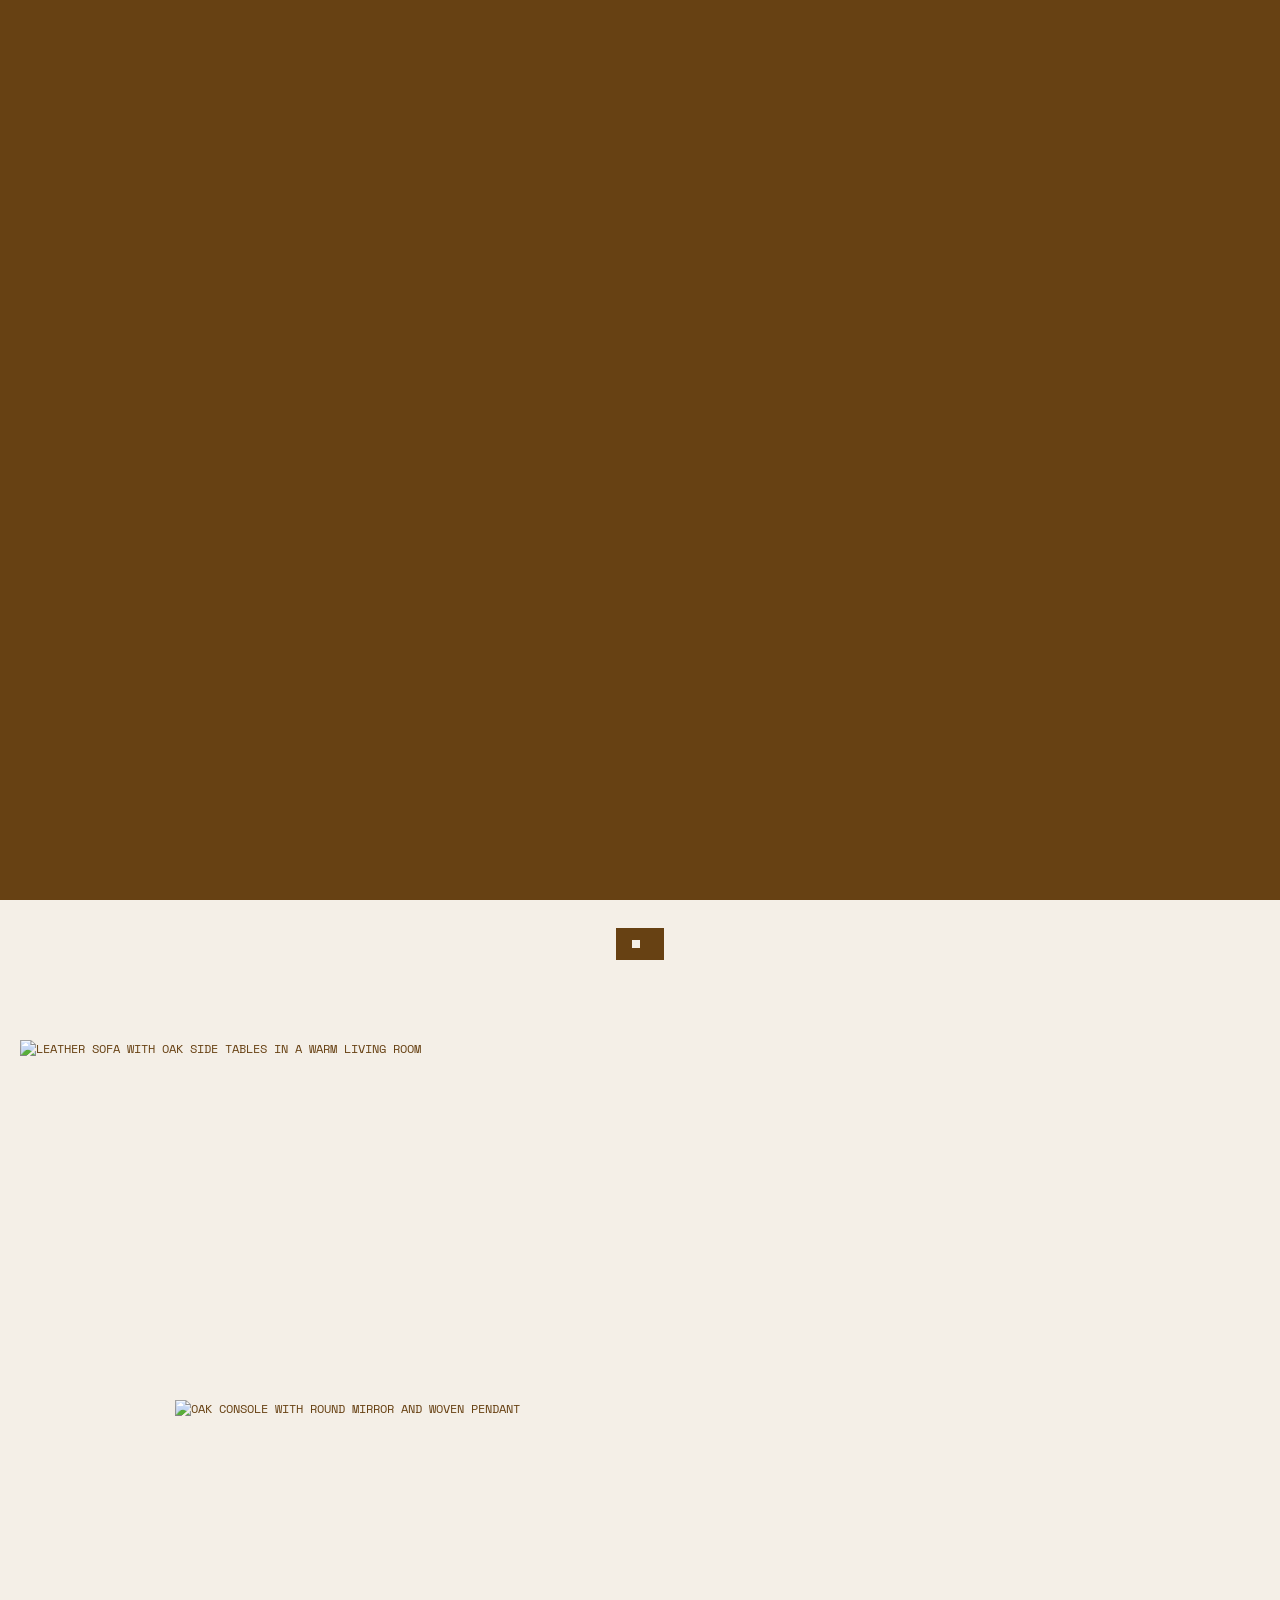
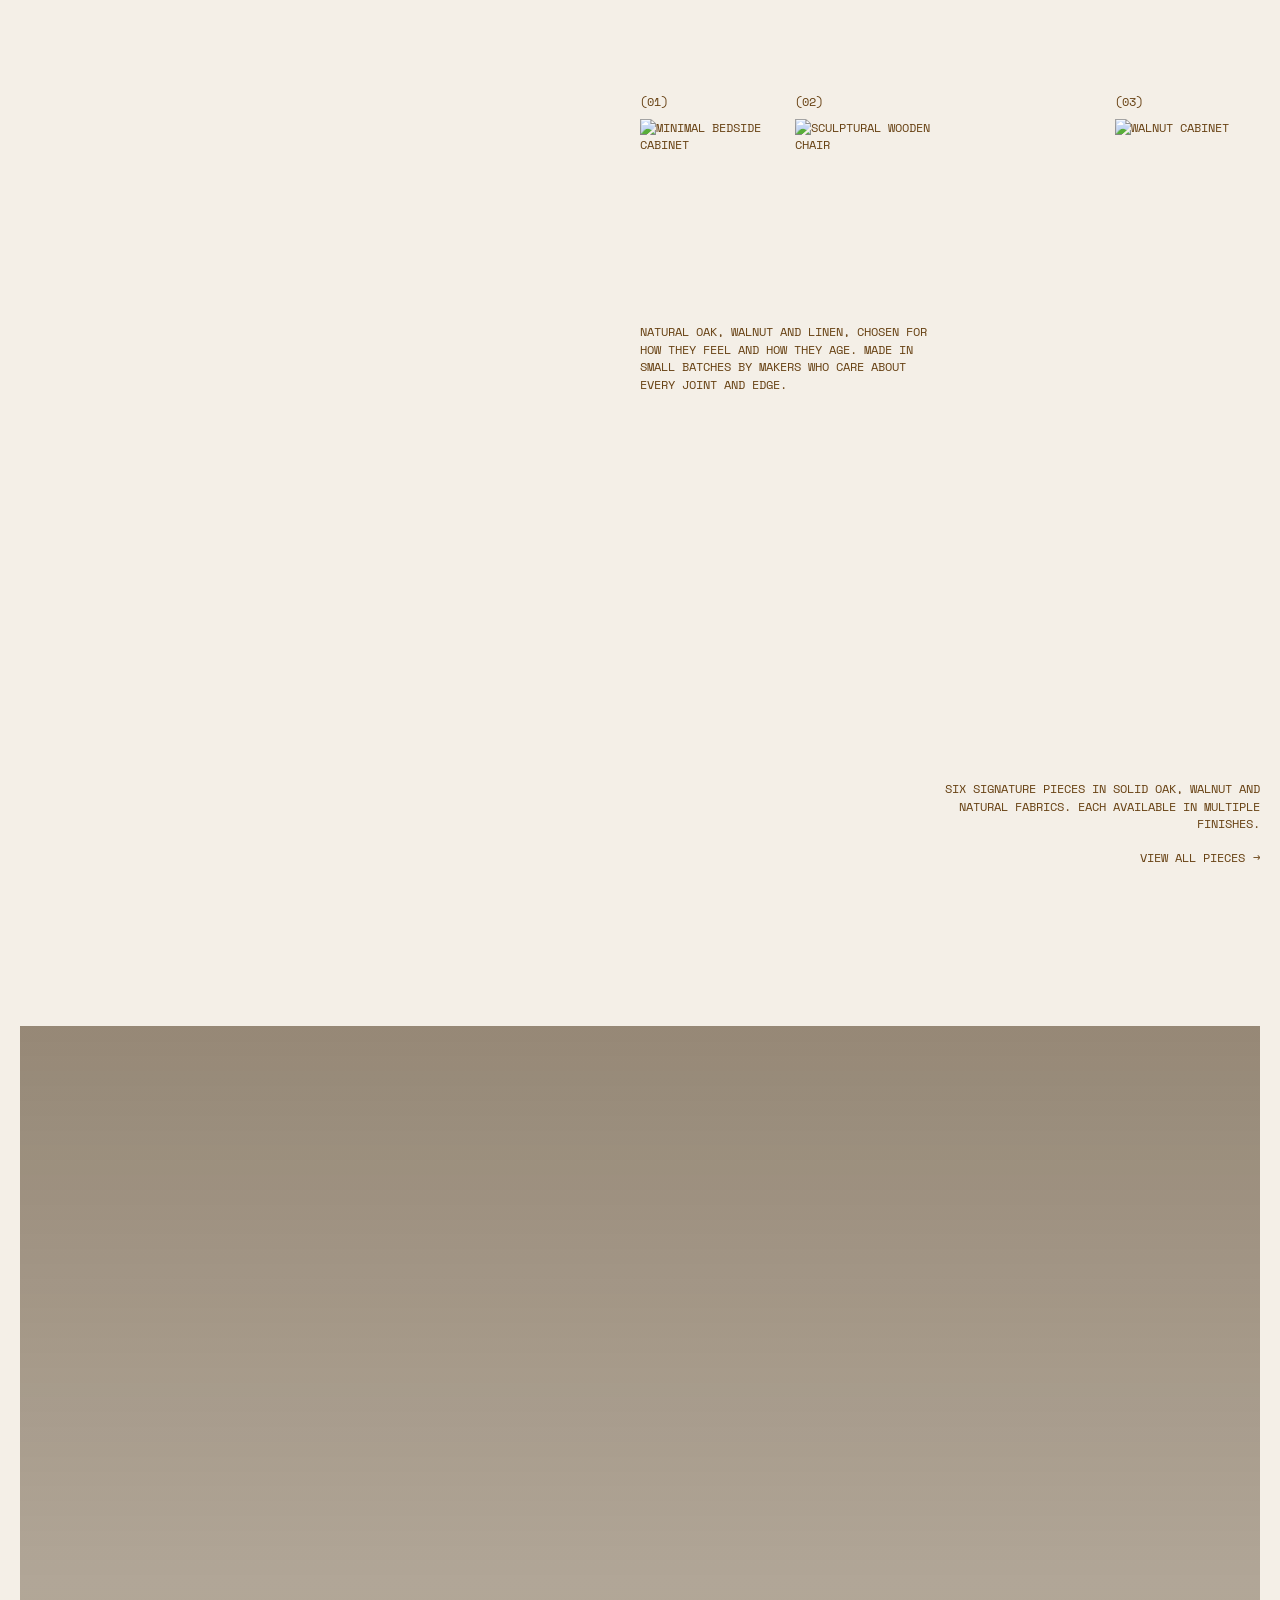
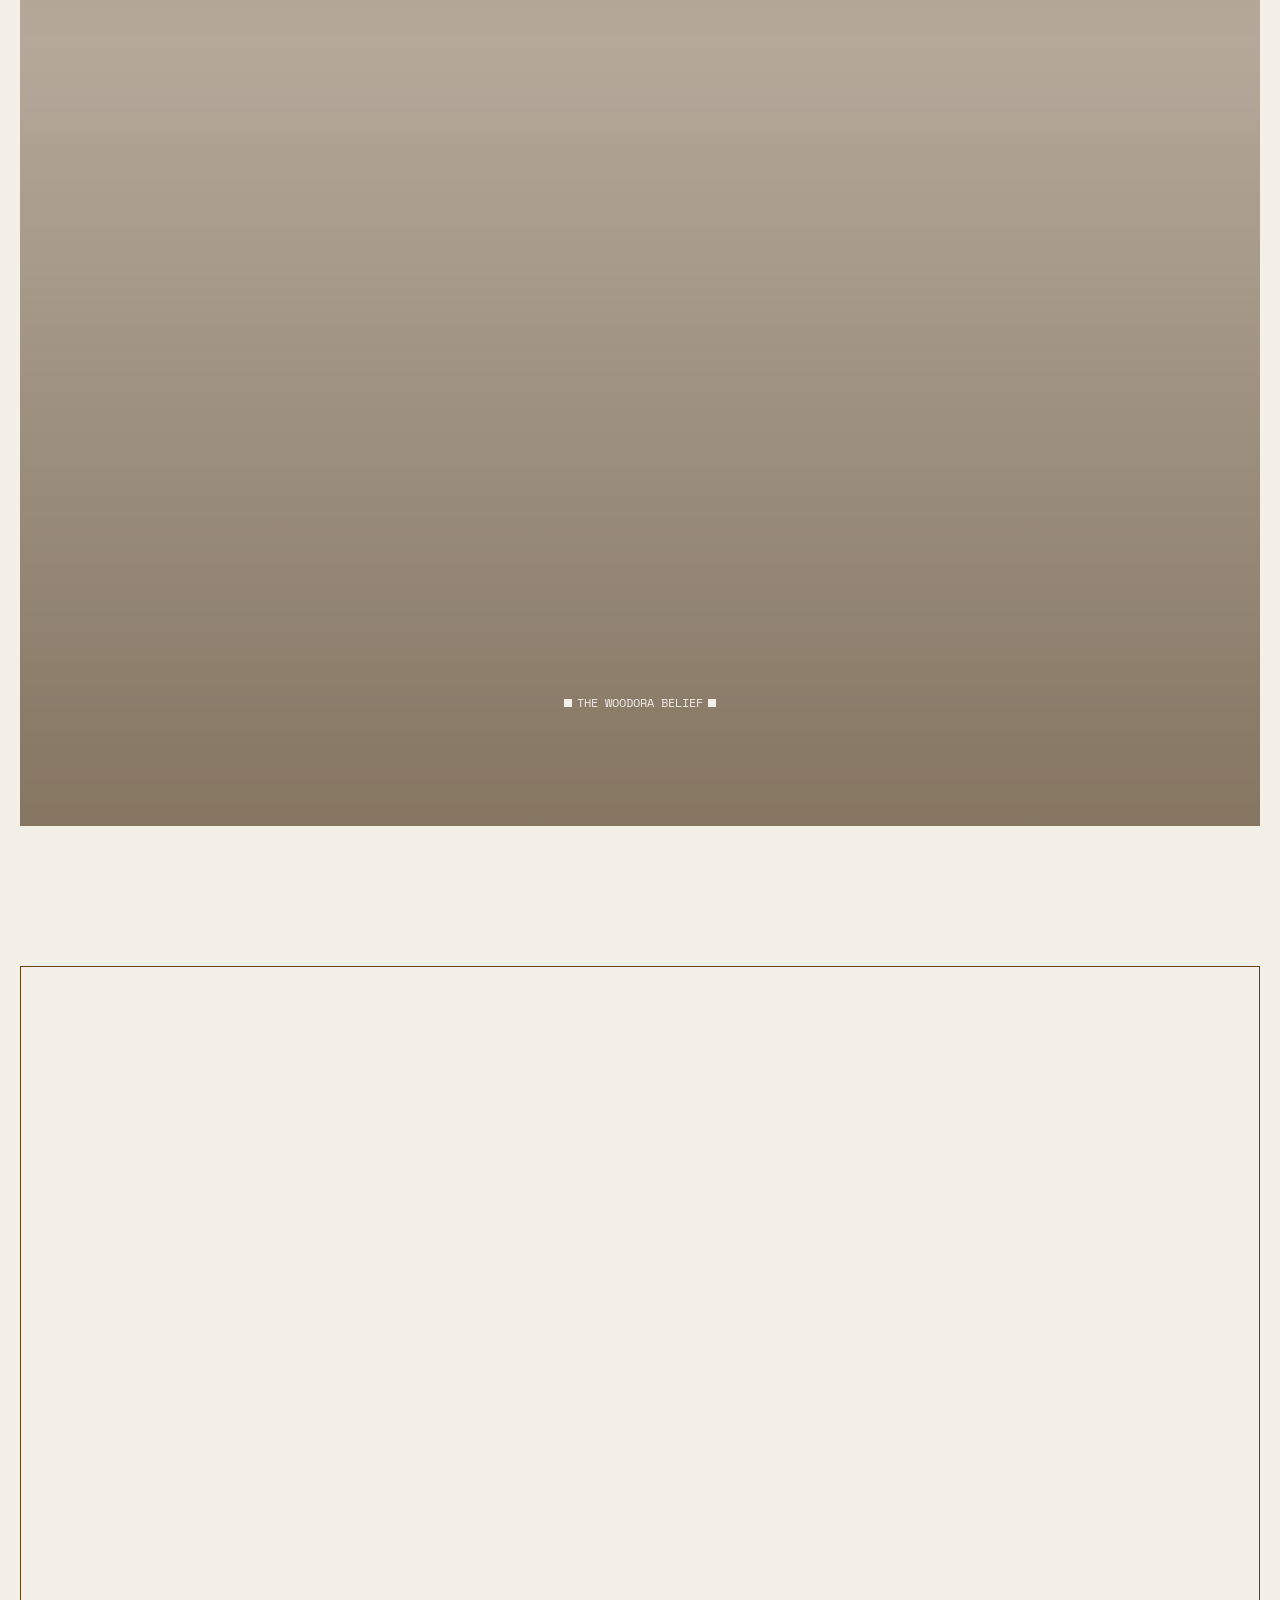
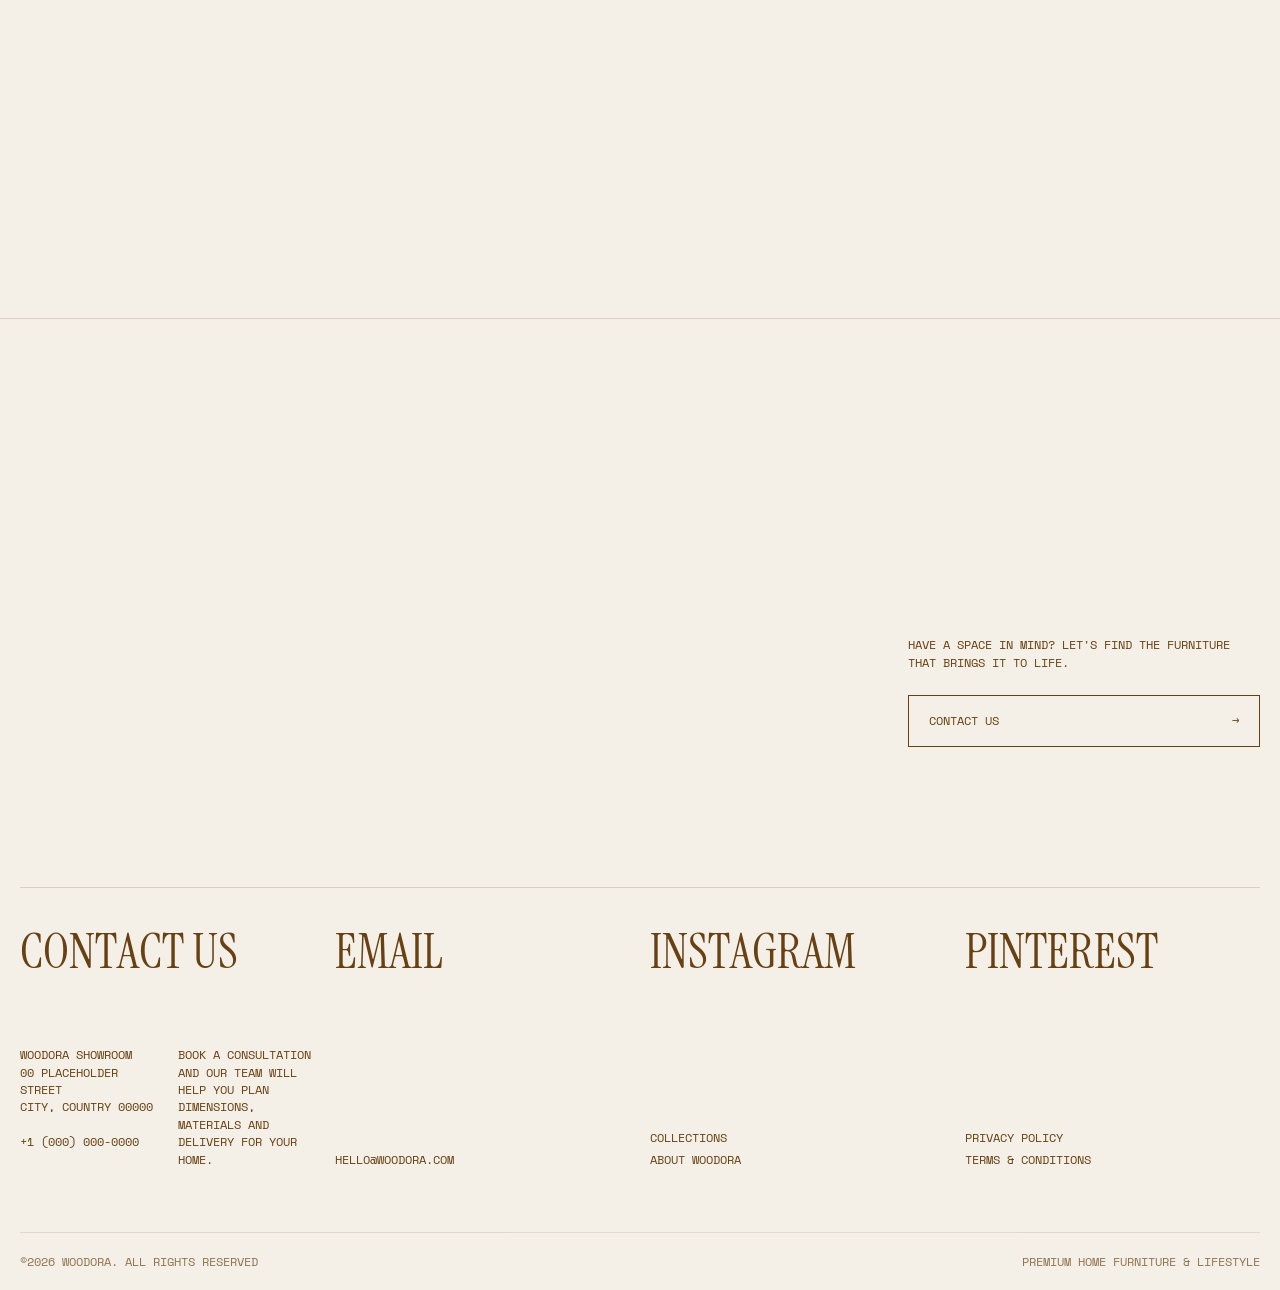
==== index.html @ 9ac74d8b "Add WOODORA website: code-furniture recreation with GSAP, Lenis and Swiper Home, collection and prod" ====
<!DOCTYPE html>
<html lang="en">
<head>
  <meta charset="utf-8">
  <meta name="viewport" content="width=device-width, initial-scale=1">
  <title>WOODORA — Premium Home Furniture</title>
  <meta name="description" content="Thoughtfully designed furniture that brings together natural materials, refined craftsmanship, and everyday comfort.">

  <!-- Open Graph -->
  <meta property="og:type" content="website">
  <meta property="og:title" content="WOODORA — Shape your living space with timeless furniture">
  <meta property="og:description" content="Natural materials, refined craftsmanship and everyday comfort.">
  <meta property="og:image" content="https://images.unsplash.com/photo-1618221195710-dd6b41faaea6?auto=format&fit=crop&q=80&w=1200">
  <meta name="twitter:card" content="summary_large_image">
  <meta name="theme-color" content="#242321">
  <link rel="icon" href="assets/img/favicon.svg" type="image/svg+xml">

  <!-- Fonts -->
  <link rel="preconnect" href="https://fonts.googleapis.com">
  <link rel="preconnect" href="https://fonts.gstatic.com" crossorigin>
  <link href="https://fonts.googleapis.com/css2?family=Instrument+Serif:ital@0;1&family=Space+Mono:wght@400;700&display=swap" rel="stylesheet">
  <link rel="preconnect" href="https://images.unsplash.com">

  <!-- Vendor -->
  <link rel="stylesheet" href="https://cdnjs.cloudflare.com/ajax/libs/Swiper/9.4.1/swiper-bundle.min.css">

  <!-- WOODORA -->
  <link rel="stylesheet" href="assets/css/base.css">
  <link rel="stylesheet" href="assets/css/components.css">
  <link rel="stylesheet" href="assets/css/home.css">
  <link rel="stylesheet" href="assets/css/editorial.css">
</head>

<body data-page="home">
  <div class="page-wrapper">

    <!-- Loader (images injected by home.js) -->
    <div class="loader_root is-home" id="loader" data-loader-type="home-page" aria-hidden="true">
      <div class="loader_progressbar"><div class="loader_line" id="loader-line"></div></div>
    </div>

    <!-- 01 · Header / Navigation -->
    <div data-layout="header"></div>

    <main class="main-wrapper">

      <!-- 02 · Hero -->
      <section class="section_hero" id="hero-section" data-header-theme="dark">
        <div class="hero_background" style="background-image:url('https://images.unsplash.com/photo-1618221195710-dd6b41faaea6?auto=format&fit=crop&q=80&w=2200')"></div>
        <div class="padding-global" style="height:100%">
          <div class="hero_root">
            <div class="hero_content">
              <div class="hero_tags" id="hero-tags">
                <span class="marker"></span><span>Living room</span>
                <span class="marker"></span><span>Bedroom</span>
                <span class="marker"></span><span>Dining</span>
                <span class="marker"></span><span>Storage</span>
                <span class="marker"></span>
              </div>
              <h1 class="hero_title_text" id="hero-title">
                SHAPE Your LIVING SPACE with TIMELESS FURNITURE
              </h1>
              <div class="hero_text" id="hero-text">
                <p>Thoughtfully designed furniture that brings together natural materials, refined craftsmanship, and everyday comfort. Discover pieces that make your home feel truly yours.</p>
              </div>
            </div>

            <div class="hero_button" id="hero-button">
              <a class="hero_more" href="#about">
                <span class="marker"></span>
                <span class="hero_more-text-wrapper">
                  <span class="hero_more-text-line" aria-hidden="true">
                    <span>scroll down</span><span>scroll down</span><span>scroll down</span>
                    <span>scroll down</span><span>scroll down</span><span>scroll down</span>
                  </span>
                  <span class="visually-hidden">Scroll down</span>
                </span>
              </a>
            </div>
          </div>
        </div>
      </section>

      <!-- 03 · Editorial furniture storytelling -->
      <section class="section_introduce" id="about">
        <div class="padding-global">
          <div class="introduce_wrapper">

            <div class="introduce_content is-1">
              <div class="introduce_image-wrapper is-1">
                <div class="introduce_image-inner">
                  <img class="introduce_image is-1" animation="image_slider" src="https://images.unsplash.com/photo-1589834390005-5d4fb9bf3d32?auto=format&fit=crop&q=80&w=1200" alt="Leather sofa with oak side tables in a warm living room">
                  <div class="mosaic_root" animation="mosaic" number_of_columns="12"></div>
                </div>
              </div>
              <h2 class="introduce_title is-1" animation="fade_in_text">
                Designed for the way you live. Every piece begins with a thoughtful balance of form, material, and function. We listen to how you live, gather and rest, and shape each design around those moments. Our approach to
              </h2>
            </div>

            <div class="introduce_content is-2">
              <div class="introduce_image-wrapper is-2">
                <div class="introduce_image-inner">
                  <img class="introduce_image is-2" animation="image_slider" src="https://images.unsplash.com/photo-1618219908412-a29a1bb7b86e?auto=format&fit=crop&q=80&w=1200" alt="Oak console with round mirror and woven pendant">
                  <div class="mosaic_root" animation="mosaic" number_of_columns="12"></div>
                </div>
              </div>

              <div class="introduce_cards-wrapper">
                <h2 class="introduce_title is-2" animation="fade_in_text">
                  furniture is simple: create pieces that feel natural in your space and stay relevant through changing trends
                </h2>

                <div class="introduce_cards">
                  <div class="introduce_cards-group">
                    <div class="introduce_cards-group-wrapper">
                      <a class="introduce_card" href="product.html?id=minimal-bedside-cabinet">
                        <div class="introduce_card-caption">(01)</div>
                        <div class="introduce_card-image">
                          <img src="https://images.unsplash.com/photo-1522771739844-6a9f6d5f14af?auto=format&fit=crop&q=80&w=600" alt="Minimal bedside cabinet" loading="lazy">
                          <div class="mosaic_root" animation="mosaic" number_of_columns="6"></div>
                        </div>
                      </a>
                      <a class="introduce_card" href="product.html?id=sculptural-dining-chair">
                        <div class="introduce_card-caption">(02)</div>
                        <div class="introduce_card-image">
                          <img src="https://images.unsplash.com/photo-1549497538-303791108f95?auto=format&fit=crop&q=80&w=600" alt="Sculptural wooden chair" loading="lazy">
                          <div class="mosaic_root" animation="mosaic" number_of_columns="6"></div>
                        </div>
                      </a>
                    </div>
                    <p class="introduce_text">Natural oak, walnut and linen, chosen for how they feel and how they age. Made in small batches by makers who care about every joint and edge.</p>
                  </div>
                  <div class="introduce_cards-group-right">
                    <div class="introduce_cards-group-right-col">
                      <a class="introduce_card" href="product.html?id=walnut-wardrobe">
                        <div class="introduce_card-caption">(03)</div>
                        <div class="introduce_card-image">
                          <img src="https://images.unsplash.com/photo-1558997519-83ea9252edf8?auto=format&fit=crop&q=80&w=600" alt="Walnut cabinet" loading="lazy">
                          <div class="mosaic_root" animation="mosaic" number_of_columns="6"></div>
                        </div>
                      </a>
                    </div>
                  </div>
                </div>
              </div>
            </div>

          </div>
        </div>

        <!-- 04 · Furniture collections — (W)(O)(O)(D)(O)(R)(A) -->
        <div class="introduce_benefits" id="js-benefits">
          <h2 class="visually-hidden">Collections</h2>
          <div class="benefits_root" id="js-collections"></div>
          <div class="benefits_bg" id="js-benefits-bg" aria-hidden="true">
            <div class="benefits_bg-figure" id="js-benefit-bg-figure-1"></div>
            <div class="benefits_bg-figure" id="js-benefit-bg-figure-2"></div>
          </div>
        </div>
      </section>

      <!-- 05 · Selected products -->
      <section class="section_collection" id="selected">
        <div class="collection_header">
          <h2 class="heading-style-h1" animation="fade_in_text">SELECTED<br>Pieces</h2>
          <div class="collection_header-aside">
            <p>Six signature pieces in solid oak, walnut and natural fabrics. Each available in multiple finishes.</p>
            <a href="collection.html"><span>View all pieces</span><span>→</span></a>
          </div>
        </div>
        <div class="cards_group" id="js-selected"></div>
      </section>

      <!-- 06 · Editorial brand statement -->
      <section class="section_sample" data-header-theme="dark">
        <div class="sample_root">
          <div class="sample_background" style="background-image:url('https://images.unsplash.com/photo-1599696848652-f0ff23bc911f?auto=format&fit=crop&q=80&w=2200')"></div>
          <div class="sample_header">
            <h2 class="heading-style-h1" animation="fade_in_text">
              DISCOVER the BEAUTY of NATURAL MATERIALS and TIMELESS FURNITURE
            </h2>
          </div>
          <div class="sample_content">
            <div class="sample_meta"><span class="marker"></span><span>The WOODORA belief</span><span class="marker"></span></div>
            <p animation="fade_in_text" animation_offset="90">Good furniture is more than an object. It defines how a space feels, how people connect, and how everyday moments become meaningful.</p>
          </div>
          <div class="mosaic_root" animation="mosaic" number_of_columns="16"></div>
        </div>
      </section>

      <!-- 07 · Furniture gallery (Lookbook) -->
      <section class="section_gallery" id="gallery">
        <div class="gallery_root">
          <div class="gallery_content">
            <div class="gallery_grid" id="js-gallery-grid"></div>
            <div class="gallery_title">
              <h2 class="heading-style-h1" animation="fade_in_text" animation_offset="60">Our<br>LOOKBOOK</h2>
            </div>
          </div>
        </div>
      </section>
    </main>

    <div class="overflow-hidden">
      <!-- 08 · Additional services -->
      <section class="section_services" id="services">
        <div class="services_root">
          <div class="services_header">
            <h2 class="heading-style-h1" animation="fade_in_text">ADDITIONAL<br>Services</h2>
          </div>
          <div class="services_content">
            <div class="fancy-list_root" id="js-services-list"></div>
            <div class="services_slider" id="js-services-slider" aria-hidden="true">
              <div class="services_mosaic" id="js-services-mosaic"></div>
              <div class="swiper" id="js-services-swiper"><div class="swiper-wrapper"></div></div>
            </div>
          </div>
        </div>
      </section>

      <!-- 09 · Contact / Footer -->
      <div data-layout="footer"></div>
    </div>
  </div>

  <!-- Vendor: GSAP 3.12.2 · Lenis 1.0.25 · Swiper -->
  <script src="https://cdnjs.cloudflare.com/ajax/libs/gsap/3.12.2/gsap.min.js"></script>
  <script src="https://cdnjs.cloudflare.com/ajax/libs/gsap/3.12.2/ScrollTrigger.min.js"></script>
  <script src="https://cdnjs.cloudflare.com/ajax/libs/gsap/3.12.2/CustomEase.min.js"></script>
  <script src="https://cdn.jsdelivr.net/gh/studio-freight/lenis@1.0.25/bundled/lenis.min.js"></script>
  <script src="https://cdnjs.cloudflare.com/ajax/libs/Swiper/9.4.1/swiper-bundle.min.js"></script>

  <!-- WOODORA -->
  <script src="assets/js/data/catalog.js"></script>
  <script src="assets/js/core/utils.js"></script>
  <script src="assets/js/core/smooth-scroll.js"></script>
  <script src="assets/js/components/layout.js"></script>
  <script src="assets/js/components/loader.js"></script>
  <script src="assets/js/components/menu.js"></script>
  <script src="assets/js/components/cart.js"></script>
  <script src="assets/js/components/contact.js"></script>
  <script src="assets/js/components/card.js"></script>
  <script src="assets/js/animations/reveal.js"></script>
  <script src="assets/js/pages/home.js"></script>
  <script src="assets/js/main.js"></script>
</body>
</html>
---- assets/css/base.css ----
/* ==========================================================================
   WOODORA — Base: design tokens, reset, typography, layout primitives
   ========================================================================== */

:root {
  /* Brand palette */
  --ivory: #F5F2EB;
  --beige: #DED5C8;
  --oak: #A47C55;
  --charcoal: #242321;
  --white: #FCFBF8;
  --taupe: #B9AA98;

  /* Semantic roles (mirror the reference's main / background relationship) */
  --main: var(--charcoal);
  --bg: var(--ivory);
  --accent: var(--oak);
  --line: rgba(36, 35, 33, 0.16);
  --line-light: rgba(245, 242, 235, 0.22);

  /* Layout */
  --gutter: 1.25rem;
  --header-h: 4.375rem;
  --container: 100%;
  --section-gap: 8.75rem;     /* vertical rhythm between sections */

  /* Type scale (1440 reference) */
  --fs-caption: 0.8125rem;   /* 13px body / caption size */
  --fs-h1: 6rem;             /* 96px */
  --fs-h2: 3rem;             /* 48px */
  --lh-caption: 1.45;

  /* Motion */
  --ease-custom: cubic-bezier(0.32, 0.73, 0.2, 1);
  --ease-out: cubic-bezier(0.39, 0.575, 0.565, 1);
}

*,
*::before,
*::after { box-sizing: border-box; }

html { -webkit-text-size-adjust: 100%; }
html.lenis { height: auto; }
.lenis.lenis-smooth { scroll-behavior: auto; }
.lenis.lenis-smooth [data-lenis-prevent] { overscroll-behavior: contain; }
.lenis.lenis-stopped { overflow: hidden; }

body {
  margin: 0;
  background: var(--bg);
  color: var(--main);
  font-family: "Manrope", Arial, sans-serif;
  font-size: var(--fs-caption);
  font-weight: 500;
  line-height: var(--lh-caption);
  letter-spacing: 0.04em;
  text-transform: uppercase;
  -webkit-font-smoothing: antialiased;
  -moz-osx-font-smoothing: grayscale;
  overflow-x: hidden;
}

body.overflow-hidden { overflow: hidden; }

img { display: block; max-width: 100%; }
a { color: inherit; text-decoration: none; }
button {
  font: inherit;
  color: inherit;
  letter-spacing: inherit;
  text-transform: inherit;
  background: none;
  border: 0;
  padding: 0;
  cursor: pointer;
}
h1, h2, h3, h4, p { margin: 0; font-weight: inherit; }
ul { margin: 0; padding: 0; list-style: none; }
::selection { background: var(--oak); color: var(--white); }

/* --------------------------------------------------------------------------
   Layout primitives
   -------------------------------------------------------------------------- */
.page-wrapper { position: relative; }
.padding-global { padding-left: var(--gutter); padding-right: var(--gutter); }
.container-global { width: 100%; max-width: var(--container); margin: 0 auto; }
.overflow-hidden { overflow: hidden; }

/* --------------------------------------------------------------------------
   Typography
   Headlines pair a light weight with a medium weight to echo the reference's
   mixed-case editorial rhythm, while staying 100% Manrope.
   -------------------------------------------------------------------------- */
.heading-style-h1 {
  font-size: var(--fs-h1);
  line-height: 1;
  font-weight: 300;
  letter-spacing: -0.045em;
  text-transform: uppercase;
}
.heading-style-h2 {
  font-size: var(--fs-h2);
  line-height: 1;
  font-weight: 300;
  letter-spacing: -0.035em;
  text-transform: uppercase;
}
.is-em { font-weight: 600; }
.is-thin { font-weight: 200; }

.caption { font-size: var(--fs-caption); line-height: var(--lh-caption); }
.text-taupe { color: var(--taupe); }
.text-oak { color: var(--oak); }

/* Small square marker used across tags, buttons and lists */
.marker {
  flex: none;
  width: 0.5rem;
  height: 0.5rem;
  background: currentColor;
}

/* Split text helpers */
.word, .char { display: inline-block; }
.line-mask { overflow: hidden; display: block; }
[animation*="fade_in_text"] { opacity: 0; font-kerning: none; }
[animation*="staggered_link"] { font-kerning: none; }
@media (hover: hover) and (min-width: 1025px) {
  [animation*="staggered_link"] { overflow: hidden; display: inline-block; vertical-align: top; }
  [animation*="staggered_link"] .char { text-shadow: 0 1em 0 currentColor; }
}

/* Mosaic squares (scroll reveal) */
.mosaic_root {
  position: absolute;
  inset: 0;
  z-index: 3;
  display: grid;
  align-content: start;
  overflow: hidden;
  pointer-events: none;
}
.mosaic_square {
  position: relative;
  width: 100%;
  padding-top: 100%;
  background-color: var(--main);
}
.mosaic_root.is-light .mosaic_square { background-color: var(--bg); }

/* Accessibility */
.visually-hidden {
  position: absolute !important;
  width: 1px; height: 1px;
  overflow: hidden; clip: rect(0 0 0 0);
  white-space: nowrap;
}
:focus-visible { outline: 1px solid var(--oak); outline-offset: 3px; }

@media (prefers-reduced-motion: reduce) {
  *, *::before, *::after { transition-duration: 0.01ms !important; animation-duration: 0.01ms !important; }
}

/* --------------------------------------------------------------------------
   Responsive type scale
   -------------------------------------------------------------------------- */
@media (max-width: 1279px) {
  :root { --fs-h1: 5rem; --fs-h2: 2.5rem; }
}
@media (max-width: 991px) {
  :root { --fs-h1: 4rem; --fs-h2: 2.25rem; --section-gap: 6.25rem; }
}
@media (max-width: 767px) {
  :root { --fs-h1: 3rem; --fs-h2: 2rem; }
}
@media (max-width: 479px) {
  :root { --fs-h1: 2.5rem; --fs-h2: 1.75rem; --gutter: 1rem; --section-gap: 4.5rem; --fs-caption: 0.75rem; }
}
---- assets/css/components.css ----
/* ==========================================================================
   WOODORA — Shared components
   Header · Menu · Loader · Cards · Cart drawer · Contact modal · Footer
   ========================================================================== */

/* --------------------------------------------------------------------------
   Loader
   -------------------------------------------------------------------------- */
.loader_root {
  position: fixed;
  inset: 0 0 auto 0;
  height: 100vh;
  z-index: 1000;
  color: var(--bg);
  pointer-events: none;
}
.loader_root.is-home { background: var(--main); }
.loader_progressbar {
  position: absolute;
  top: var(--gutter);
  left: var(--gutter);
  right: var(--gutter);
  height: 1.875rem;
  border: 1px solid var(--line-light);
  overflow: hidden;
  opacity: 0;
}
.loader_line {
  position: absolute;
  inset: 3px;
  background: var(--bg);
  transform: translateX(-100%);
}
.loader_image {
  position: absolute;
  left: 50%;
  top: 50%;
  width: 34vw;
  height: 0;
  background-size: cover;
  background-position: center;
}
.loader_image.is-last { z-index: 2; }
.loader_background {
  position: absolute;
  inset: 0;
  display: grid;
  grid-template-columns: repeat(24, 1fr);
  align-content: start;
  overflow: hidden;
}
.loader_background-item {
  width: 100%;
  padding-top: 100%;
  background: var(--main);
}

/* --------------------------------------------------------------------------
   Header — one continuous ivory bar with a brown hairline (reference)
   [ ■ LET'S TALK |            | ≡ MENU |            | CART (0) ■ ]
   -------------------------------------------------------------------------- */
.header_root {
  position: fixed;
  inset: 0 0 auto 0;
  z-index: 100;
  padding: var(--gutter);
  color: var(--main);
  pointer-events: none;
}
.header_content {
  position: relative;
  display: flex;
  justify-content: space-between;
  align-items: stretch;
  height: 1.875rem;
  background: var(--bg);
  border: 1px solid var(--main);
  pointer-events: auto;
}

/* Bar buttons */
.header_button {
  position: relative;
  display: inline-flex;
  align-items: center;
  padding: 0 0.625rem;
  line-height: 1;
  overflow: hidden;
  isolation: isolate;
  white-space: nowrap;
}
.header_button:not(.is-inverted) { border-right: 1px solid var(--main); }
.header_button.is-inverted { border-left: 1px solid var(--main); }
.header_button_overlay {
  position: absolute;
  inset: 0;
  z-index: -1;
  background: var(--main);
  transform: scaleX(0);
  transform-origin: right center;
  transition: transform 0.5s var(--ease-out);
}
.header_button.is-inverted .header_button_overlay { transform-origin: left center; }
.header_button_text { position: relative; transition: color 0.5s var(--ease-out); }
.header_button_icon {
  position: relative;
  flex: none;
  width: 0.625rem;
  height: 0.625rem;
  background: var(--main);
  transition: background-color 0.5s var(--ease-out);
}
.header_button_icon.is-right-margin { margin-right: 0.625rem; }
.header_button_icon.is-left-margin { margin-left: 0.625rem; }
.header_button_count { margin-left: 0.25rem; }
.header_brand .header_button_text { font-weight: 700; letter-spacing: 0.18em; }
@media (hover: hover) {
  .header_button:hover .header_button_overlay { transform: scaleX(1); }
  .header_button:hover .header_button_text { color: var(--bg); }
  .header_button:hover .header_button_icon { background: var(--bg); }
}

/* --------------------------------------------------------------------------
   Menu toggle (centred cell of the bar)
   -------------------------------------------------------------------------- */
.menu_root {
  position: absolute;
  left: 50%;
  top: 0;
  bottom: 0;
  transform: translateX(-50%);
}
.menu_toggle {
  position: relative;
  display: flex;
  justify-content: center;
  align-items: center;
  gap: 0.625rem;
  height: 100%;
  min-width: 7.5625rem;
  padding: 0 0.625rem;
  border-left: 1px solid var(--main);
  border-right: 1px solid var(--main);
  overflow: hidden;
  isolation: isolate;
  transition: color 0.5s var(--ease-out);
}
.menu_toggle_overlay {
  position: absolute;
  inset: 0;
  z-index: -1;
  background: var(--main);
  transform: scaleX(0);
  transition: transform 0.6s var(--ease-custom);
}
.menu_toggle_caption { position: relative; width: 3.25rem; height: 1rem; overflow: hidden; }
.menu_toggle_caption_inner {
  position: absolute;
  top: 0;
  left: 0;
  display: flex;
  transition: transform 0.6s var(--ease-custom);
}
.menu_toggle_caption_text { width: 3.25rem; flex: none; line-height: 1rem; }
.menu_toggle_icon {
  position: relative;
  width: 0.75rem;
  height: 0.75rem;
  display: flex;
  flex-direction: column;
  justify-content: space-around;
}
.menu_toggle_icon_line {
  height: 1px;
  background: currentColor;
  transition: transform 0.6s var(--ease-custom), opacity 0.4s;
}
@media (hover: hover) {
  .menu_toggle:hover .menu_toggle_overlay { transform: scaleX(1); }
  .menu_toggle:hover { color: var(--bg); }
}
body.menu-is-open .menu_toggle { color: var(--bg); }
body.menu-is-open .menu_toggle_overlay { transform: scaleX(1); }
body.menu-is-open .menu_toggle_caption_inner { transform: translateX(-3.25rem); }
body.menu-is-open .menu_toggle_icon_line.is-1 { transform: translateY(4px) rotate(45deg); }
body.menu-is-open .menu_toggle_icon_line.is-2,
body.menu-is-open .menu_toggle_icon_line.is-3 { opacity: 0; }
body.menu-is-open .menu_toggle_icon_line.is-4 { transform: translateY(-5px) rotate(-45deg); }

/* --------------------------------------------------------------------------
   Menu panel — centred under the toggle, built row by row from ten brown
   column strips each (the reference's mosaic-like reveal)
   -------------------------------------------------------------------------- */
.menu_wrapper {
  position: fixed;
  top: calc(var(--gutter) + 1.875rem);
  left: 50%;
  width: min(38.25rem, calc(100vw - 2 * var(--gutter)));
  max-height: calc(100vh - var(--gutter) - 1.875rem);
  transform: translateX(-50%);
  z-index: 99;
  color: var(--bg);
  visibility: hidden;
  pointer-events: none;
}
body.menu-is-open .menu_wrapper { visibility: visible; pointer-events: auto; }
.menu_wrapper-inner { max-height: inherit; overflow-y: auto; overflow-x: hidden; }
.menu_wrapper-inner::-webkit-scrollbar { width: 0.25rem; }
.menu_wrapper-inner::-webkit-scrollbar-track { background: var(--main); }
.menu_wrapper-inner::-webkit-scrollbar-thumb { background: rgba(244, 239, 231, 0.3); }
.menu_content { display: flex; flex-direction: column; }

.menu_row {
  position: relative;
  display: flex;
  justify-content: center;
  align-items: center;
  text-align: center;
  isolation: isolate;
}
.menu_background {
  position: absolute;
  inset: 0 0 -1px 0;               /* overlap rows: no seams */
  z-index: -1;
  display: flex;
  overflow: hidden;
  pointer-events: none;
}
/* Ten strips per row slide down from above, edges first (reference a-5) */
.menu_background_item {
  flex: 1;
  margin-right: -1px;              /* no hairline gaps between strips */
  background: var(--main);
}
.menu_spacer { height: 3.125rem; }
.menu_item {
  height: 4.1875rem;
  font-size: 2.9375rem;
  line-height: 1;
  font-weight: 400;
  text-transform: uppercase;
}
.menu_item_text { display: inline-block; overflow: hidden; padding: 0.15em 0 0.05em; }
.menu_item_label { display: inline-block; }
.menu_divider { height: 1.3125rem; }
.menu_divider_inner { width: 3.75rem; border-top: 1px dashed var(--bg); }
.menu_caption { height: 2.1875rem; }
.menu_anim { opacity: 0; }

/* Full-screen layer behind the panel: blurs the page, shows collection
   imagery for the hovered item */
.header_overlay {
  position: fixed;
  inset: -3rem;
  z-index: 98;
  -webkit-backdrop-filter: blur(12px);
  backdrop-filter: blur(12px);
  opacity: 0;
  visibility: hidden;
  transition: opacity 0.6s var(--ease-out), visibility 0.6s;
}
body.menu-is-open .header_overlay { opacity: 1; visibility: visible; }
.header_overlay-bg-item {
  position: absolute;
  inset: 0;
  width: 100%;
  height: 100%;
  object-fit: cover;
  opacity: 0;
  transition: opacity 0.6s var(--ease-out);
}
.header_overlay-bg-item.is-active { opacity: 1; }

/* --------------------------------------------------------------------------
   Logo
   -------------------------------------------------------------------------- */
.logo_root {
  display: inline-flex;
  flex-direction: column;
  align-items: center;
  gap: 0.375rem;
  color: inherit;
}
.logo_wordmark {
  font-size: 1.75rem;
  line-height: 1;
  font-weight: 700;
  letter-spacing: 0.18em;
  margin-right: -0.18em;
}
.logo_sub { font-size: 0.5625rem; letter-spacing: 0.4em; margin-right: -0.4em; opacity: 0.8; }

/* --------------------------------------------------------------------------
   Product card + letter card (Selected collection grid)
   -------------------------------------------------------------------------- */
.cards_group {
  display: grid;
  grid-template-columns: repeat(4, 1fr);
  column-gap: 0;
  row-gap: 1.3125rem;
}
.card_root {
  position: relative;
  display: flex;
  flex-direction: column;
}
.card_image-wrapper,
.card_letter-wrapper {
  position: relative;
  aspect-ratio: 346 / 415;
  overflow: hidden;
}
.card_image {
  position: absolute;
  inset: 0;
  width: 100%;
  height: 100%;
  object-fit: cover;
  transition: transform 1.2s var(--ease-custom);
}
/* Three vertical strips that sweep out from the centre on hover ("wave") */
.card_wave-image {
  position: absolute;
  inset: 0;
  width: 100%;
  height: 100%;
  object-fit: cover;
  clip-path: inset(0 50% 0 50%);
  transform: scale(1.12);
  pointer-events: none;
}
.card_wave-image.is-2 { filter: sepia(0.25) brightness(0.92); }
.card_wave-image.is-3 { filter: none; }
.card_hover-label {
  position: absolute;
  left: var(--gutter);
  right: var(--gutter);
  bottom: var(--gutter);
  z-index: 2;
  display: flex;
  justify-content: space-between;
  align-items: center;
  color: var(--bg);
  opacity: 0;
  transform: translateY(0.5rem);
  transition: opacity 0.5s var(--ease-out), transform 0.6s var(--ease-custom);
}
.card_quick-add {
  height: 1.75rem;
  padding: 0 0.75rem;
  border: 1px solid var(--line-light);
  background: rgba(36, 35, 33, 0.25);
  backdrop-filter: blur(4px);
  transition: background-color 0.4s, color 0.4s;
}
.card_quick-add:hover { background: var(--bg); color: var(--main); }
@media (hover: hover) {
  .card_root:hover .card_hover-label { opacity: 1; transform: translateY(0); }
}
.card_meta {
  display: flex;
  justify-content: space-between;
  gap: 1rem;
  padding: 1.3125rem var(--gutter) 0 0;
}
.card_title { font-size: var(--fs-caption); font-weight: 600; }
.card_category { opacity: 0.55; text-align: right; }
.card_text { margin-top: 1.3125rem; }
.card_letter {
  position: absolute;
  inset: 0;
  display: flex;
  justify-content: center;
  align-items: center;
  font-size: var(--fs-h2);
  font-weight: 200;
  letter-spacing: -0.02em;
  text-transform: lowercase;
  color: var(--oak);
}

/* --------------------------------------------------------------------------
   Cart drawer
   -------------------------------------------------------------------------- */
.cart_overlay {
  position: fixed;
  inset: 0;
  z-index: 300;
  background: rgba(36, 35, 33, 0.4);
  opacity: 0;
  visibility: hidden;
  transition: opacity 0.6s var(--ease-out), visibility 0.6s;
}
.cart_root {
  position: fixed;
  top: 0;
  right: 0;
  bottom: 0;
  z-index: 301;
  width: min(30rem, 100vw);
  display: flex;
  flex-direction: column;
  color: var(--bg);
  visibility: hidden;
}
.cart_bg { position: absolute; inset: 0; z-index: -1; display: flex; }
.cart_bg span {
  flex: 1;
  background: var(--main);
  transform: scaleX(0);
  transform-origin: right center;
  margin-left: -1px;
}
body.cart-is-open .cart_overlay { opacity: 1; visibility: visible; }
body.cart-is-open .cart_root { visibility: visible; }
.cart_header,
.cart_footer { padding: var(--gutter); }
.cart_header { display: flex; justify-content: space-between; align-items: center; border-bottom: 1px solid var(--line-light); }
.cart_title { font-size: var(--fs-h2); font-weight: 300; letter-spacing: -0.035em; line-height: 1; }
.cart_close { height: 1.75rem; padding: 0 0.75rem; border: 1px solid var(--line-light); }
.cart_close:hover { background: var(--bg); color: var(--main); }
.cart_items { flex: 1; overflow-y: auto; padding: 0 var(--gutter); }
.cart_item {
  display: grid;
  grid-template-columns: 5.5rem 1fr auto;
  gap: 1rem;
  padding: var(--gutter) 0;
  border-bottom: 1px solid var(--line-light);
}
.cart_item_image { width: 100%; aspect-ratio: 4 / 5; object-fit: cover; }
.cart_item_name { font-weight: 600; margin-bottom: 0.25rem; }
.cart_item_variant { opacity: 0.6; }
.cart_item_qty { display: inline-flex; align-items: center; gap: 0.75rem; margin-top: 0.75rem; border: 1px solid var(--line-light); height: 1.75rem; padding: 0 0.5rem; }
.cart_item_qty button { width: 1rem; }
.cart_item_side { display: flex; flex-direction: column; justify-content: space-between; align-items: flex-end; }
.cart_item_remove { opacity: 0.6; text-decoration: underline; text-underline-offset: 3px; }
.cart_item_remove:hover { opacity: 1; }
.cart_empty { padding: 3rem 0; opacity: 0.7; }
.cart_footer { border-top: 1px solid var(--line-light); }
.cart_row { display: flex; justify-content: space-between; margin-bottom: 0.5rem; }
.cart_row.is-total { font-size: 1rem; font-weight: 600; margin: 1rem 0 1.25rem; }
.cart_anim { opacity: 0; }

/* Primary action button */
.button_primary {
  position: relative;
  display: flex;
  justify-content: space-between;
  align-items: center;
  width: 100%;
  height: 3.25rem;
  padding: 0 var(--gutter);
  border: 1px solid currentColor;
  overflow: hidden;
  isolation: isolate;
  transition: color 0.5s var(--ease-custom);
}
.button_primary::before {
  content: "";
  position: absolute;
  inset: 0;
  z-index: -1;
  background: currentColor;
  transform: scaleY(0);
  transform-origin: bottom;
  transition: transform 0.6s var(--ease-custom);
}
.button_primary .button_primary_text,
.button_primary .button_primary_arrow { position: relative; transition: color 0.5s var(--ease-custom), transform 0.6s var(--ease-custom); }
.button_primary.is-dark { color: var(--main); }
.button_primary.is-light { color: var(--bg); }
@media (hover: hover) {
  .button_primary:hover::before { transform: scaleY(1); }
  .button_primary.is-dark:hover .button_primary_text,
  .button_primary.is-dark:hover .button_primary_arrow { color: var(--bg); }
  .button_primary.is-light:hover .button_primary_text,
  .button_primary.is-light:hover .button_primary_arrow { color: var(--main); }
  .button_primary:hover .button_primary_arrow { transform: translateX(0.25rem); }
}
.button_primary.is-added::before { transform: scaleY(1); }
.button_primary.is-dark.is-added .button_primary_text { color: var(--bg); }

/* --------------------------------------------------------------------------
   Toast
   -------------------------------------------------------------------------- */
.toast {
  position: fixed;
  left: 50%;
  bottom: var(--gutter);
  z-index: 400;
  display: flex;
  align-items: center;
  gap: 0.5rem;
  padding: 0.75rem 1rem;
  background: var(--main);
  color: var(--bg);
  transform: translate(-50%, calc(100% + 3rem));
  transition: transform 0.6s var(--ease-custom);
}
.toast.is-visible { transform: translate(-50%, 0); }

/* --------------------------------------------------------------------------
   Contact modal
   -------------------------------------------------------------------------- */
.modal_wrapper {
  position: fixed;
  inset: 0;
  z-index: 500;
  display: flex;
  justify-content: center;
  align-items: center;
  padding: var(--gutter);
  overflow-y: auto;
  background: rgba(36, 35, 33, 0.45);
  opacity: 0;
  visibility: hidden;
  transition: opacity 0.5s var(--ease-out), visibility 0.5s;
}
body.modal-is-open .modal_wrapper { opacity: 1; visibility: visible; }
.modal_root {
  position: relative;
  width: min(44rem, 100%);
  padding: 2.5rem var(--gutter) var(--gutter);
  background: var(--bg);
  transform: translateY(2rem);
  transition: transform 0.7s var(--ease-custom);
}
body.modal-is-open .modal_root { transform: translateY(0); }
.modal_close { position: absolute; top: var(--gutter); right: var(--gutter); height: 1.75rem; padding: 0 0.75rem; border: 1px solid var(--line); }
.modal_close:hover { background: var(--main); color: var(--bg); }
.modal_title { margin-bottom: 0.75rem; }
.modal_text { max-width: 26rem; margin-bottom: 2rem; opacity: 0.7; }
.form_grid { display: grid; grid-template-columns: 1fr 1fr; gap: 0 var(--gutter); }
.form_field { position: relative; display: flex; flex-direction: column; gap: 0.375rem; margin-bottom: 1.25rem; }
.form_field.is-full { grid-column: 1 / -1; }
.form_input {
  width: 100%;
  padding: 0.75rem 0;
  border: 0;
  border-bottom: 1px solid var(--line);
  background: transparent;
  color: var(--main);
  font: 500 0.875rem/1.4 "Manrope", sans-serif;
  border-radius: 0;
  transition: border-color 0.3s;
}
.form_input:focus { outline: none; border-color: var(--main); }
textarea.form_input { resize: vertical; min-height: 6rem; }
.form_chips { display: flex; flex-wrap: wrap; gap: 0.5rem; }
.form_chip input { position: absolute; opacity: 0; pointer-events: none; }
.form_chip span {
  display: inline-flex;
  align-items: center;
  height: 1.75rem;
  padding: 0 0.75rem;
  border: 1px solid var(--line);
  cursor: pointer;
  transition: background-color 0.3s, color 0.3s, border-color 0.3s;
}
.form_chip input:checked + span { background: var(--main); color: var(--bg); border-color: var(--main); }
.form_success { display: none; padding: 2rem 0 1rem; }
.modal_root.is-sent form { display: none; }
.modal_root.is-sent .form_success { display: block; }

/* --------------------------------------------------------------------------
   Footer
   -------------------------------------------------------------------------- */
.footer_root {
  position: relative;
  padding: var(--section-gap) var(--gutter) var(--gutter);
  background: var(--bg);
  color: var(--main);
}
.footer_statement {
  display: grid;
  grid-template-columns: 1fr 1fr;
  gap: var(--gutter);
  align-items: end;
  padding-bottom: var(--section-gap);
  border-bottom: 1px solid var(--line);
}
.footer_statement-text { max-width: 22rem; justify-self: end; }
.footer_statement-text .button_primary { margin-top: 1.5rem; }
.footer_content {
  display: grid;
  grid-template-columns: repeat(4, 1fr);
  gap: var(--gutter);
  padding-top: 2.5rem;
}
.footer_section { display: flex; flex-direction: column; justify-content: space-between; gap: 2.5rem; min-height: 15rem; }
.footer_title {
  font-size: var(--fs-h2);
  line-height: 1;
  font-weight: 300;
  letter-spacing: -0.035em;
  text-transform: lowercase;
}
.footer_2-cols_root { display: grid; grid-template-columns: 1fr 1fr; gap: var(--gutter); }
.footer_2-cols_text a { text-decoration: underline; text-decoration-color: transparent; text-underline-offset: 3px; transition: text-decoration-color 0.3s; }
.footer_2-cols_text a:hover { text-decoration-color: currentColor; }
.footer_links { display: flex; flex-direction: column; gap: 0.25rem; }
.footer_bottom {
  display: flex;
  justify-content: space-between;
  gap: var(--gutter);
  margin-top: 4rem;
  padding-top: var(--gutter);
  border-top: 1px solid var(--line);
  opacity: 0.7;
}

/* --------------------------------------------------------------------------
   Responsive
   -------------------------------------------------------------------------- */
@media (max-width: 991px) {
  .cards_group { grid-template-columns: repeat(2, 1fr); }
  .footer_content { grid-template-columns: 1fr 1fr; row-gap: 3.5rem; }
  .footer_statement { grid-template-columns: 1fr; }
  .footer_statement-text { justify-self: start; }
  .menu_item { font-size: 2.5rem; height: 3.5rem; }
}
@media (max-width: 767px) {
  .header_button .header_button_text.is-hide-mobile { display: none; }
  .header_button_icon.is-right-margin { margin-right: 0; }
  .menu_item { font-size: 2.25rem; height: 3.25rem; }
  .form_grid { grid-template-columns: 1fr; }
  .card_hover-label { opacity: 1; transform: none; }
  .card_meta { padding-right: 0.5rem; }
}
@media (max-width: 479px) {
  .cards_group { grid-template-columns: 1fr 1fr; row-gap: 1rem; }
  .card_meta { flex-direction: column; gap: 0.25rem; padding-top: 0.75rem; }
  .card_category { text-align: left; }
  .card_text { margin-top: 0.5rem; }
  .card_quick-add { display: none; }
  .footer_content { grid-template-columns: 1fr; }
  .footer_section { min-height: 0; }
  .footer_bottom { flex-direction: column; }
}
---- assets/css/home.css ----
/* ==========================================================================
   WOODORA — Home page sections
   01 Header (components.css) · 02 Hero · 03 Editorial story · 04 Collections
   05 Selected products · 06 Brand statement · 07 Gallery · 08 Services · 09 Footer
   ========================================================================== */

/* --------------------------------------------------------------------------
   02 · Hero
   -------------------------------------------------------------------------- */
.section_hero {
  position: relative;
  height: 100vh;
  height: 100svh;
  min-height: 40rem;
  color: var(--bg);
  overflow: hidden;
}
.hero_background {
  position: absolute;
  left: 0;
  top: -17.5vh;                  /* matches the loader's final full-bleed frame */
  width: 100%;
  height: 135vh;
  background-size: cover;
  background-position: center;
  will-change: transform;
}
.hero_background::after {
  content: "";
  position: absolute;
  inset: 0;
  background: linear-gradient(rgba(36, 35, 33, 0.38), rgba(36, 35, 33, 0.38));
}
.hero_root {
  position: relative;
  z-index: 1;
  height: 100%;
  display: flex;
  flex-direction: column;
  align-items: center;
  padding-top: 6.75rem;
  padding-bottom: var(--gutter);
}
.hero_content {
  display: flex;
  flex-direction: column;
  align-items: center;
  width: 80%;
  max-width: 72rem;
  margin-top: auto;
  margin-bottom: auto;
  text-align: center;
}
.hero_tags {
  display: flex;
  align-items: center;
  gap: 0.3125rem;
  margin-bottom: 1.25rem;
  line-height: 1;
}
.hero_title_text {
  font-size: var(--fs-h1);
  line-height: 1;
  font-weight: 300;
  letter-spacing: -0.045em;
  perspective: 600px;
}
.hero_text { max-width: 52.5rem; margin-top: 1.25rem; }
.hero_button { margin-top: auto; }
.hero_more {
  display: flex;
  align-items: center;
  gap: 0.3125rem;
}
.hero_more-text-wrapper { position: relative; width: 6.75rem; overflow: hidden; height: 1.2rem; }
.hero_more-text-line {
  position: absolute;
  top: 0;
  left: 0;
  display: flex;
  white-space: nowrap;
  animation: heroMarquee 6s linear infinite;
}
.hero_more-text-line span { padding-right: 0.75rem; }
@keyframes heroMarquee { to { transform: translateX(-50%); } }

/* --------------------------------------------------------------------------
   03 · Editorial storytelling (two overlapping image/text compositions)
   -------------------------------------------------------------------------- */
.section_introduce { position: relative; padding-top: var(--section-gap); }
.introduce_wrapper { position: relative; }
.introduce_content.is-1 {
  position: absolute;
  inset: 0 0 auto 0;
  display: grid;
  grid-template-columns: 37.5% 62.5%;
}
.introduce_content.is-2 {
  position: relative;
  display: grid;
  grid-template-columns: 37.5% 50%;
  justify-content: end;
  padding-top: 21.25rem;
}
.introduce_image-wrapper { position: relative; }
.introduce_image-wrapper.is-1 { aspect-ratio: 3 / 4; }
.introduce_image-wrapper.is-2 { padding-right: var(--gutter); }
.introduce_image-inner {
  position: relative;
  aspect-ratio: 3 / 4;
  overflow: hidden;
}
.introduce_image-wrapper.is-2 .introduce_image-inner { aspect-ratio: 499 / 665; margin-top: 1.25rem; }
.introduce_image {
  position: relative;
  width: 100%;
  height: 100%;
  object-fit: cover;
}
.introduce_image.is-animated {
  position: absolute;
  left: 0;
  width: 100%;
  height: 100%;
  object-fit: cover;
  will-change: transform;
}
.introduce_title {
  padding-left: var(--gutter);
  font-size: var(--fs-h2);
  line-height: 1;
  font-weight: 300;
  letter-spacing: -0.035em;
}
.introduce_label { display: block; margin-bottom: 1.25rem; font-size: var(--fs-caption); letter-spacing: 0.04em; font-weight: 500; color: var(--oak); }
.introduce_cards-wrapper {
  display: flex;
  flex-direction: column;
  justify-content: space-between;
  gap: 5rem;
}
.introduce_title.is-2 { padding-left: 0; }
.introduce_cards { display: grid; grid-template-columns: 1fr 1fr; }
.introduce_cards-group-wrapper { display: grid; grid-template-columns: 1fr 1fr; gap: var(--gutter); padding-right: var(--gutter); }
.introduce_cards-group-right { display: grid; grid-template-columns: 1fr 1fr; gap: var(--gutter); }
.introduce_cards-group-right-col { grid-column: 2; }
.introduce_card { display: flex; flex-direction: column; gap: 0.5rem; }
.introduce_card-image { position: relative; aspect-ratio: 163 / 223; overflow: hidden; }
.introduce_card-image img { width: 100%; height: 100%; object-fit: cover; transition: transform 1.2s var(--ease-custom); }
.introduce_card:hover .introduce_card-image img { transform: scale(1.06); }
.introduce_card-caption { display: flex; justify-content: space-between; }
.introduce_text { margin-top: 1.25rem; padding-right: var(--gutter); max-width: 21rem; }

/* --------------------------------------------------------------------------
   04 · Collections (letter-marked cells, W·O·O·D·O·R·A)
   -------------------------------------------------------------------------- */
.introduce_benefits { position: relative; margin-top: var(--section-gap); padding: 0 var(--gutter); }
.benefits_root {
  display: grid;
  grid-template-columns: repeat(4, 1fr);
  border-top: 1px solid var(--line);
  border-left: 1px solid var(--line);
}
.benefit_root {
  position: relative;
  aspect-ratio: 1 / 1;
  border-right: 1px solid var(--line);
  border-bottom: 1px solid var(--line);
  overflow: hidden;
  isolation: isolate;
}
.benefit_image {
  position: absolute;
  inset: 0;
  z-index: -1;
  width: 100%;
  height: 100%;
  object-fit: cover;
  clip-path: inset(100% 0 0 0);
  transform: scale(1.15);
  transition: clip-path 0.9s var(--ease-custom), transform 1.4s var(--ease-custom);
}
.benefit_root::after {
  content: "";
  position: absolute;
  inset: 0;
  z-index: -1;
  background: linear-gradient(to top, rgba(36, 35, 33, 0.65), rgba(36, 35, 33, 0.1));
  opacity: 0;
  transition: opacity 0.7s var(--ease-out);
}
.benefit_content {
  position: absolute;
  inset: 0;
  display: flex;
  flex-direction: column;
  justify-content: flex-start;
  padding: 3.75rem var(--gutter) var(--gutter);
  transition: color 0.6s var(--ease-out);
}
.benefit_letter {
  font-size: var(--fs-h2);
  line-height: 1;
  font-weight: 200;
  letter-spacing: -0.02em;
  color: var(--oak);
  transition: color 0.6s var(--ease-out), transform 0.8s var(--ease-custom);
}
.benefit_title { font-weight: 600; margin-top: 3.75rem; }
.benefit_description { max-width: 19rem; margin-top: auto; }
.benefit_link { display: inline-flex; gap: 0.5rem; margin-top: 1rem; opacity: 0; transform: translateY(0.5rem); transition: opacity 0.5s, transform 0.6s var(--ease-custom); }
@media (hover: hover) {
  .benefit_root:hover .benefit_image { clip-path: inset(0 0 0 0); transform: scale(1); }
  .benefit_root:hover::after { opacity: 1; }
  .benefit_root:hover .benefit_content { color: var(--bg); }
  .benefit_root:hover .benefit_letter { color: var(--bg); transform: translateY(-0.25rem); }
  .benefit_root:hover .benefit_link { opacity: 1; transform: none; }
}
.benefit_root.is-cta { background: var(--main); color: var(--bg); }
.benefit_root.is-cta .benefit_letter { color: var(--taupe); }
/* Scroll reveal curtain (two figures parting vertically) */
.benefits_bg {
  position: absolute;
  inset: 0;
  z-index: 4;
  display: flex;
  flex-direction: column;
  pointer-events: none;
  overflow: hidden;
}
.benefits_bg-figure { flex: 1; background: var(--bg); }

/* --------------------------------------------------------------------------
   05 · Selected products
   -------------------------------------------------------------------------- */
.section_collection { position: relative; padding: var(--section-gap) var(--gutter); }
.collection_header {
  display: flex;
  justify-content: space-between;
  align-items: flex-end;
  margin-bottom: 1.25rem;
}
.collection_header-aside { max-width: 21rem; text-align: right; }
.collection_header-aside a { display: inline-flex; gap: 0.5rem; margin-top: 1rem; }

/* --------------------------------------------------------------------------
   06 · Brand statement (dark, full-bleed, mosaic reveal)
   -------------------------------------------------------------------------- */
.section_sample { position: relative; padding: 0 var(--gutter); }
.sample_root {
  position: relative;
  min-height: 87.5rem;
  display: flex;
  flex-direction: column;
  justify-content: space-between;
  align-items: center;
  padding: 4.375rem 0 3.75rem;
  color: var(--bg);
  overflow: hidden;
  isolation: isolate;
}
.sample_background {
  position: absolute;
  inset: -10% 0;
  z-index: -1;
  background-size: cover;
  background-position: center;
  will-change: transform;
}
.sample_background::after {
  content: "";
  position: absolute;
  inset: 0;
  background: linear-gradient(rgba(36, 35, 33, 0.55), rgba(36, 35, 33, 0.35) 45%, rgba(36, 35, 33, 0.7));
}
.sample_header { width: 84%; text-align: center; }
.sample_content { width: 57%; max-width: 51.25rem; text-align: center; }
.sample_meta { display: flex; justify-content: center; gap: 0.3125rem; align-items: center; margin-bottom: 1.25rem; }

/* --------------------------------------------------------------------------
   07 · Gallery (sticky zoom collage)
   -------------------------------------------------------------------------- */
.section_gallery { position: relative; padding: var(--section-gap) var(--gutter) 0; }
.gallery_root { position: relative; height: 600vh; }
/* Sticky frame under the header; clips the zoomed images (reference: top 70px, 100vh − 90px) */
.gallery_content {
  position: sticky;
  top: var(--header-h);
  height: calc(100vh - var(--header-h) - var(--gutter));
  display: flex;
  justify-content: center;
  align-items: center;
  border: 1px solid var(--main);          /* the reference's framed window */
  overflow: hidden;
}
.gallery_grid {
  position: absolute;
  inset: 0;
  z-index: 1;
  display: grid;
  grid-template-columns: 1fr 1fr;
  grid-template-rows: 1fr 1fr;
}
.gallery_quarter { position: relative; }
/* Every image shares one frame size and is pinned 30px off the centre cross */
.gallery_image {
  position: absolute;
  width: 30rem;
  height: 20rem;
  object-fit: cover;
  will-change: transform, opacity, filter;
}
.gallery_quarter.is-1 .gallery_image { right: 1.875rem; bottom: 1.875rem; transform-origin: 100% 100%; }
.gallery_quarter.is-2 .gallery_image { left: 1.875rem;  bottom: 1.875rem; transform-origin: 0 100%; }
.gallery_quarter.is-3 .gallery_image { right: 1.875rem; top: 1.875rem;    transform-origin: 100% 0; }
.gallery_quarter.is-4 .gallery_image { left: 1.875rem;  top: 1.875rem;    transform-origin: 0 0; }
/* Stacking order from the reference: 1 on top … 10 at the bottom */
.gallery_image.is-1 { z-index: 100; } .gallery_image.is-2 { z-index: 90; }
.gallery_image.is-3 { z-index: 80; }  .gallery_image.is-4 { z-index: 70; }
.gallery_image.is-5 { z-index: 60; }  .gallery_image.is-6 { z-index: 50; }
.gallery_image.is-7 { z-index: 40; }  .gallery_image.is-8 { z-index: 30; }
.gallery_image.is-9 { z-index: 20; }  .gallery_image.is-10 { z-index: 10; }
.gallery_title { position: relative; z-index: 2; text-align: center; color: var(--main); pointer-events: none; }

/* --------------------------------------------------------------------------
   08 · Additional services (fancy marquee list + cursor-following slider)
   -------------------------------------------------------------------------- */
.section_services { position: relative; padding-top: var(--section-gap); }
.services_header { padding: 0 var(--gutter); margin-bottom: 1.25rem; }
.services_content { position: relative; }
.fancy-list_root { border-top: 1px solid var(--line); }
.fancy-list_item {
  position: relative;
  height: 4.9375rem;
  border-bottom: 1px solid var(--line);
  overflow: hidden;
  cursor: pointer;
}
.fancy-list_fill {
  position: absolute;
  inset: 0;
  background: var(--beige);
  transform: scaleY(0);
  transform-origin: bottom;
  transition: transform 0.6s var(--ease-custom);
}
.fancy-list_track {
  position: absolute;
  top: 0;
  right: var(--gutter);
  height: 100%;
  display: flex;
  align-items: center;
  white-space: nowrap;
  will-change: transform;
}
.fancy-list_text-wrapper {
  display: flex;
  align-items: center;
  gap: 1.25rem;
  padding-left: 2.5rem;
  opacity: 0;
  transition: opacity 0.4s var(--ease-out);
}
.fancy-list_text-wrapper.is-visible { opacity: 1; }
.fancy-list_text {
  font-size: var(--fs-h2);
  line-height: 1;
  font-weight: 300;
  letter-spacing: -0.035em;
}
.fancy-list_text.is-arrow { width: 2.5rem; opacity: 0; transform: translateX(-1rem); transition: opacity 0.4s, transform 0.6s var(--ease-custom); }
.fancy-list_index { position: absolute; left: var(--gutter); top: 50%; transform: translateY(-50%); z-index: 1; }
.fancy-list_item.is-active .fancy-list_fill { transform: scaleY(1); }
.fancy-list_index { transition: opacity 0.3s; }
.fancy-list_item.is-active .fancy-list_index { opacity: 0; }
.fancy-list_item.is-active .fancy-list_text-wrapper { opacity: 1; }
.fancy-list_item.is-active .fancy-list_text.is-arrow { opacity: 1; transform: none; }

.services_slider {
  --services-slider--left: 0px;
  --services-slider--top: 0px;
  position: absolute;
  left: 0;
  top: 0;
  z-index: 5;
  width: 22.5rem;
  height: 26.25rem;
  transform: translate(var(--services-slider--left), var(--services-slider--top)) scale(0.6);
  opacity: 0;
  pointer-events: none;
  transition: opacity 0.4s var(--ease-out), transform 0.9s var(--ease-custom);
}
.services_content.is-hovered .services_slider {
  opacity: 1;
  transform: translate(var(--services-slider--left), var(--services-slider--top)) scale(1);
}
.services_slider .swiper { width: 100%; height: 100%; overflow: hidden; }
.services_slider img { width: 100%; height: 100%; object-fit: cover; }
.services_mosaic {
  position: absolute;
  inset: 0;
  z-index: 3;
  display: grid;
  grid-template-columns: repeat(12, 1fr);
  align-content: start;
  overflow: hidden;
}
.services_mosaic-item { width: 100%; padding-top: 100%; background: var(--main); }

/* --------------------------------------------------------------------------
   Responsive
   -------------------------------------------------------------------------- */
@media (max-width: 1279px) {
  .introduce_content.is-2 { padding-top: 17rem; }
  .sample_root { min-height: 72rem; }
}

@media (max-width: 991px) {
  .hero_content { width: 100%; }
  /* Editorial story collapses into a single stacked flow */
  .introduce_content.is-1 { position: relative; grid-template-columns: 1fr; gap: 2.5rem; }
  .introduce_content.is-2 { grid-template-columns: 1fr; padding-top: 3.75rem; gap: 2.5rem; }
  .introduce_image-wrapper.is-1 { width: 70%; }
  .introduce_image-wrapper.is-2 { width: 70%; margin-left: auto; padding-right: 0; }
  .introduce_title { padding-left: 0; }
  .introduce_cards-wrapper { gap: 2.5rem; }
  .benefits_root { grid-template-columns: repeat(2, 1fr); }
  .benefit_link { opacity: 1; transform: none; }
  .sample_header, .sample_content { width: 100%; padding: 0 var(--gutter); }
  .sample_root { min-height: 56rem; }
  .gallery_root { height: 400vh; }
  .services_slider { display: none; }
  .fancy-list_track { right: auto; left: var(--gutter); }
  .fancy-list_text-wrapper { padding-left: 0; padding-right: 2.5rem; }
  .fancy-list_text-wrapper:not(.is-visible) { display: none; }
  .fancy-list_index { left: auto; right: var(--gutter); }
  .collection_header { flex-direction: column; align-items: flex-start; gap: 1.25rem; }
  .collection_header-aside { text-align: left; }
}

@media (max-width: 767px) {
  .hero_tags { flex-wrap: wrap; justify-content: center; row-gap: 0.5rem; }
  .introduce_image-wrapper.is-1, .introduce_image-wrapper.is-2 { width: 100%; }
  .introduce_cards { grid-template-columns: 1fr; gap: 1.25rem; }
  .introduce_cards-group-right { grid-template-columns: 1fr 1fr; }
  .introduce_cards-group-right-col { grid-column: 1; }
  .fancy-list_item { height: 3.75rem; }
  .gallery_root { height: 400vh; }
  .gallery_image { width: 40vw; height: 26.67vw; }
  .gallery_quarter .gallery_image { margin: 0; }
  .gallery_quarter.is-1 .gallery_image, .gallery_quarter.is-3 .gallery_image { right: 0.75rem; }
  .gallery_quarter.is-2 .gallery_image, .gallery_quarter.is-4 .gallery_image { left: 0.75rem; }
  .gallery_quarter.is-1 .gallery_image, .gallery_quarter.is-2 .gallery_image { bottom: 0.75rem; }
  .gallery_quarter.is-3 .gallery_image, .gallery_quarter.is-4 .gallery_image { top: 0.75rem; }
  .sample_root { min-height: 44rem; padding-top: 3rem; }
}

@media (max-width: 479px) {
  .hero_root { padding-top: 5.5rem; }
  .benefits_root { grid-template-columns: 1fr; }
  .benefit_root { aspect-ratio: auto; min-height: 16rem; }
  .benefit_content { position: relative; inset: auto; min-height: 16rem; padding-top: 2rem; }
}
---- assets/css/editorial.css ----
/* ==========================================================================
   WOODORA — Editorial type & colour system (matched to the reference)
   Reference: PP Editorial New (display) + Space Mono (text), deep brown on
   warm ivory. PP Editorial New is a commercial face, so Instrument Serif —
   the closest free condensed editorial serif — stands in for it.
   Loaded last so it governs every page.
   ========================================================================== */

:root {
  --ff-display: "Instrument Serif", "PP Editorial New", "Times New Roman", serif;
  --ff-text: "Space Mono", ui-monospace, monospace;

  --main: #674113;                 /* reference deep brown */
  --bg: #F4EFE7;                   /* reference warm ivory */
  --accent: #674113;
  --line: rgba(103, 65, 19, 0.18);
  --line-light: rgba(244, 239, 231, 0.25);

  --fs-caption: 0.75rem;           /* 12px (reference 11px, enlarged on request) */
  --lh-caption: 1.45;
  --fs-intro: 3rem;                /* 48px editorial paragraphs */
}

body {
  font-family: var(--ff-text);
  font-weight: 400;
  letter-spacing: 0;
}

/* Display face everywhere the reference uses PP Editorial New */
.heading-style-h1,
.heading-style-h2,
.hero_title_text,
.introduce_title,
.benefit_letter,
.card_letter,
.fancy-list_text,
.menu_item,
.footer_title,
.cart_title,
.product_title,
.collection-hero_letter,
.logo_wordmark {
  font-family: var(--ff-display);
  font-weight: 400;
  letter-spacing: 0;
}

/* Big headings keep their written mixed case ("SHAPE Your LIVING SPACE with …") */
.heading-style-h1,
.hero_title_text { text-transform: none; line-height: 1; }

/* Everything else in display type renders uppercase, as in the reference */
.introduce_title,
.benefit_letter,
.card_letter,
.fancy-list_text,
.menu_item,
.footer_title,
.cart_title,
.product_title { text-transform: uppercase; }

.is-em, .is-thin { font-weight: inherit; }

/* Editorial story paragraphs: one sentence flowing across both blocks */
.introduce_title { font-size: var(--fs-intro); line-height: 1; align-self: start; }

/* Letters and labels in the main brown, light weight like the reference */
.benefit_letter,
.card_letter,
.collection-hero_letter,
.text-oak,
.introduce_label { color: inherit; }
.benefit_root.is-cta .benefit_letter { color: var(--bg); }

/* Mono text never bold */
.card_title, .benefit_title, .cart_item_name, .menu_item.is-current .menu_item_label,
.product_price, .cart_row.is-total { font-weight: 400; }

/* Image tints use the brand brown, as the reference does */
.hero_background::after { background: linear-gradient(rgba(103, 65, 19, 0.3), rgba(103, 65, 19, 0.3)); }
.sample_background::after { background: linear-gradient(rgba(60, 38, 11, 0.55), rgba(60, 38, 11, 0.35) 45%, rgba(60, 38, 11, 0.65)); }
.fancy-list_fill { background: rgba(103, 65, 19, 0.08); }
.cart_overlay, .modal_wrapper { background: rgba(60, 38, 11, 0.4); }

@media (max-width: 1279px) {
  :root { --fs-intro: 2.2rem; }
}
@media (max-width: 767px) {
  :root { --fs-intro: 2rem; }
}
@media (max-width: 479px) {
  :root { --fs-caption: 0.6875rem; --fs-intro: 1.75rem; }
}
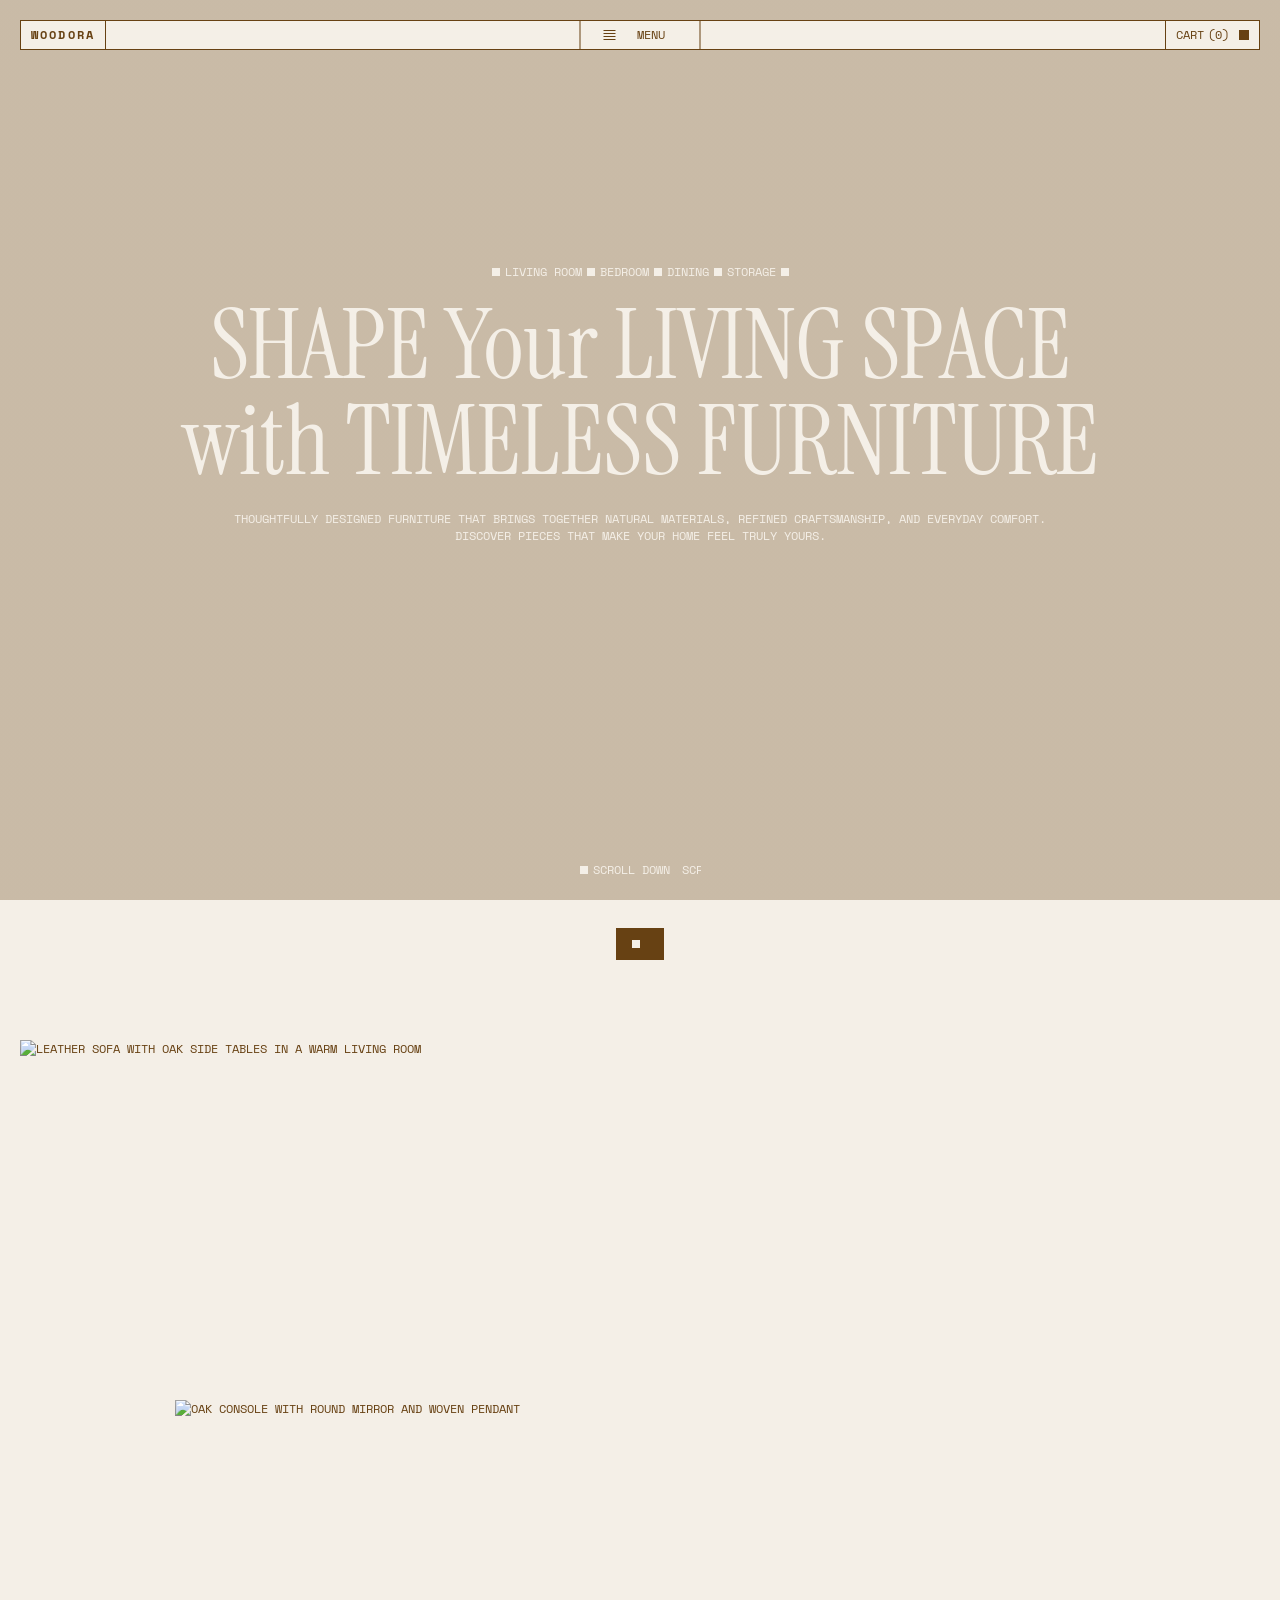
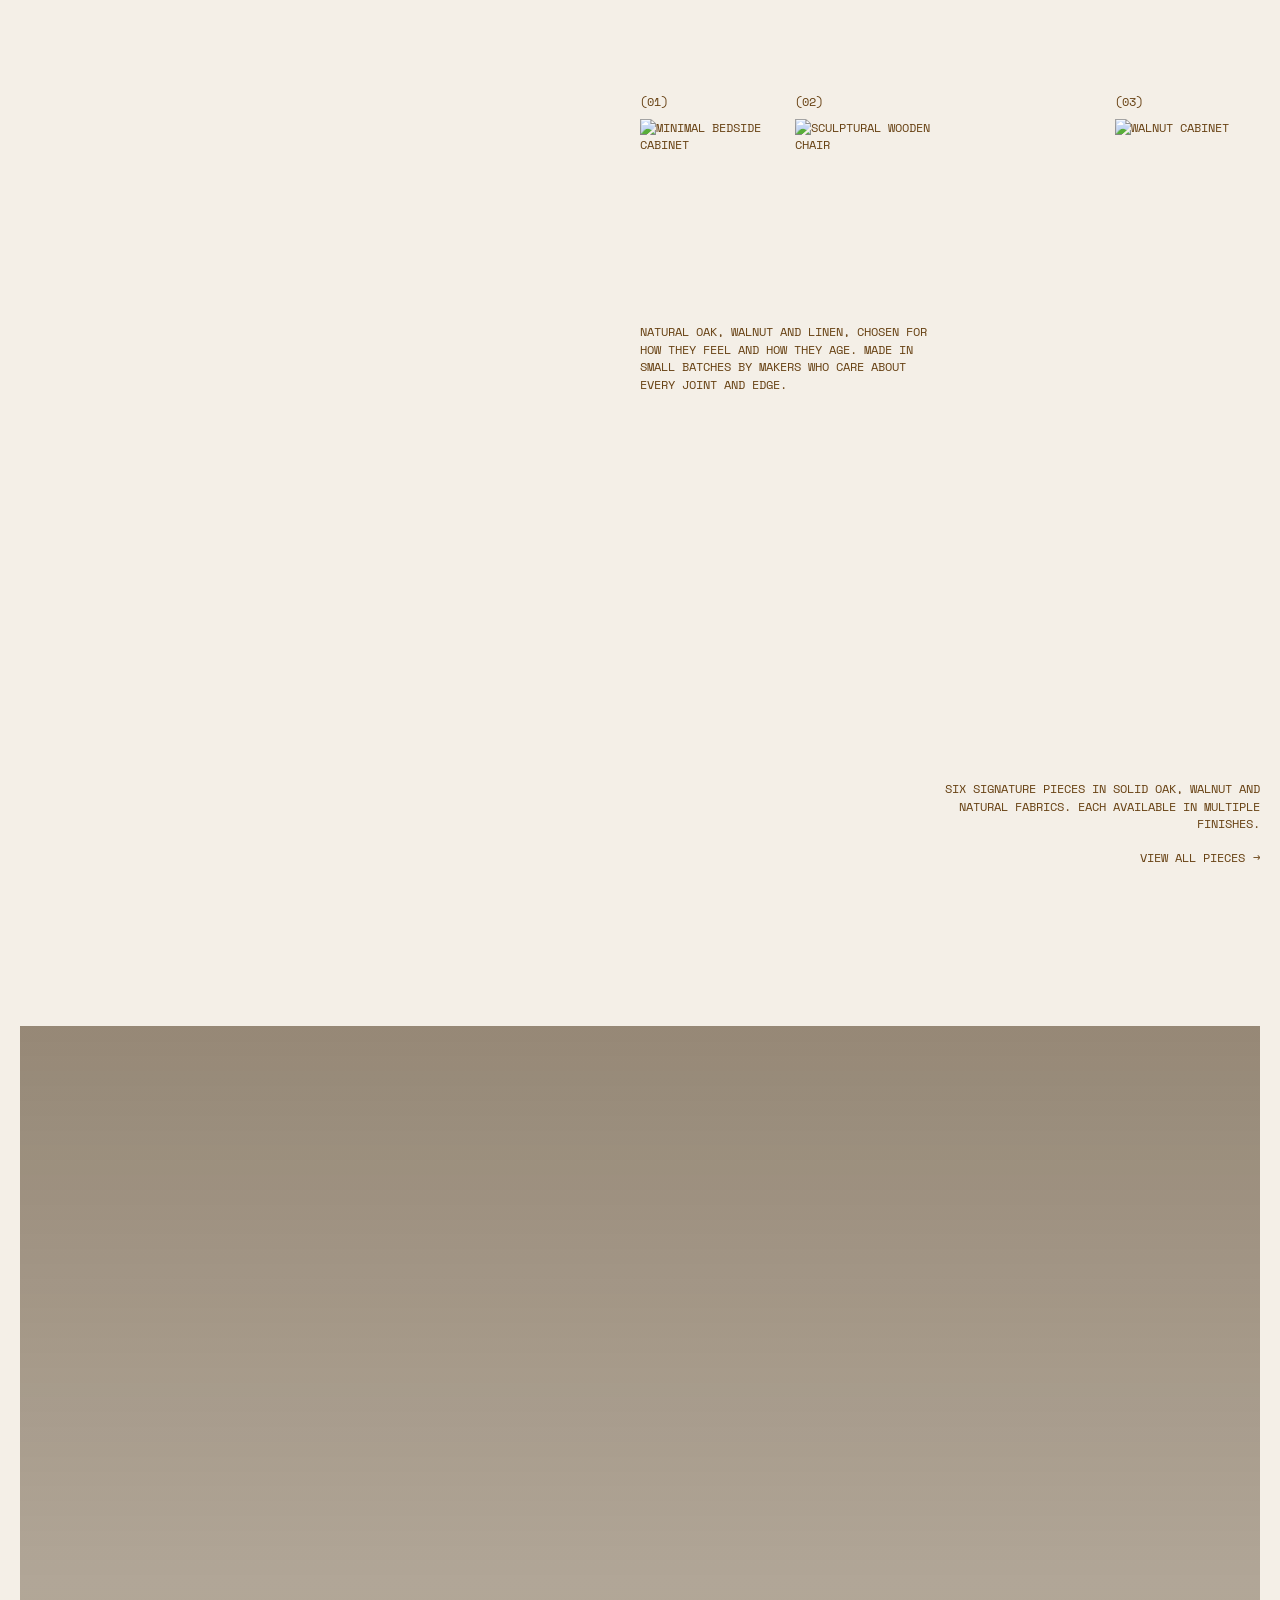
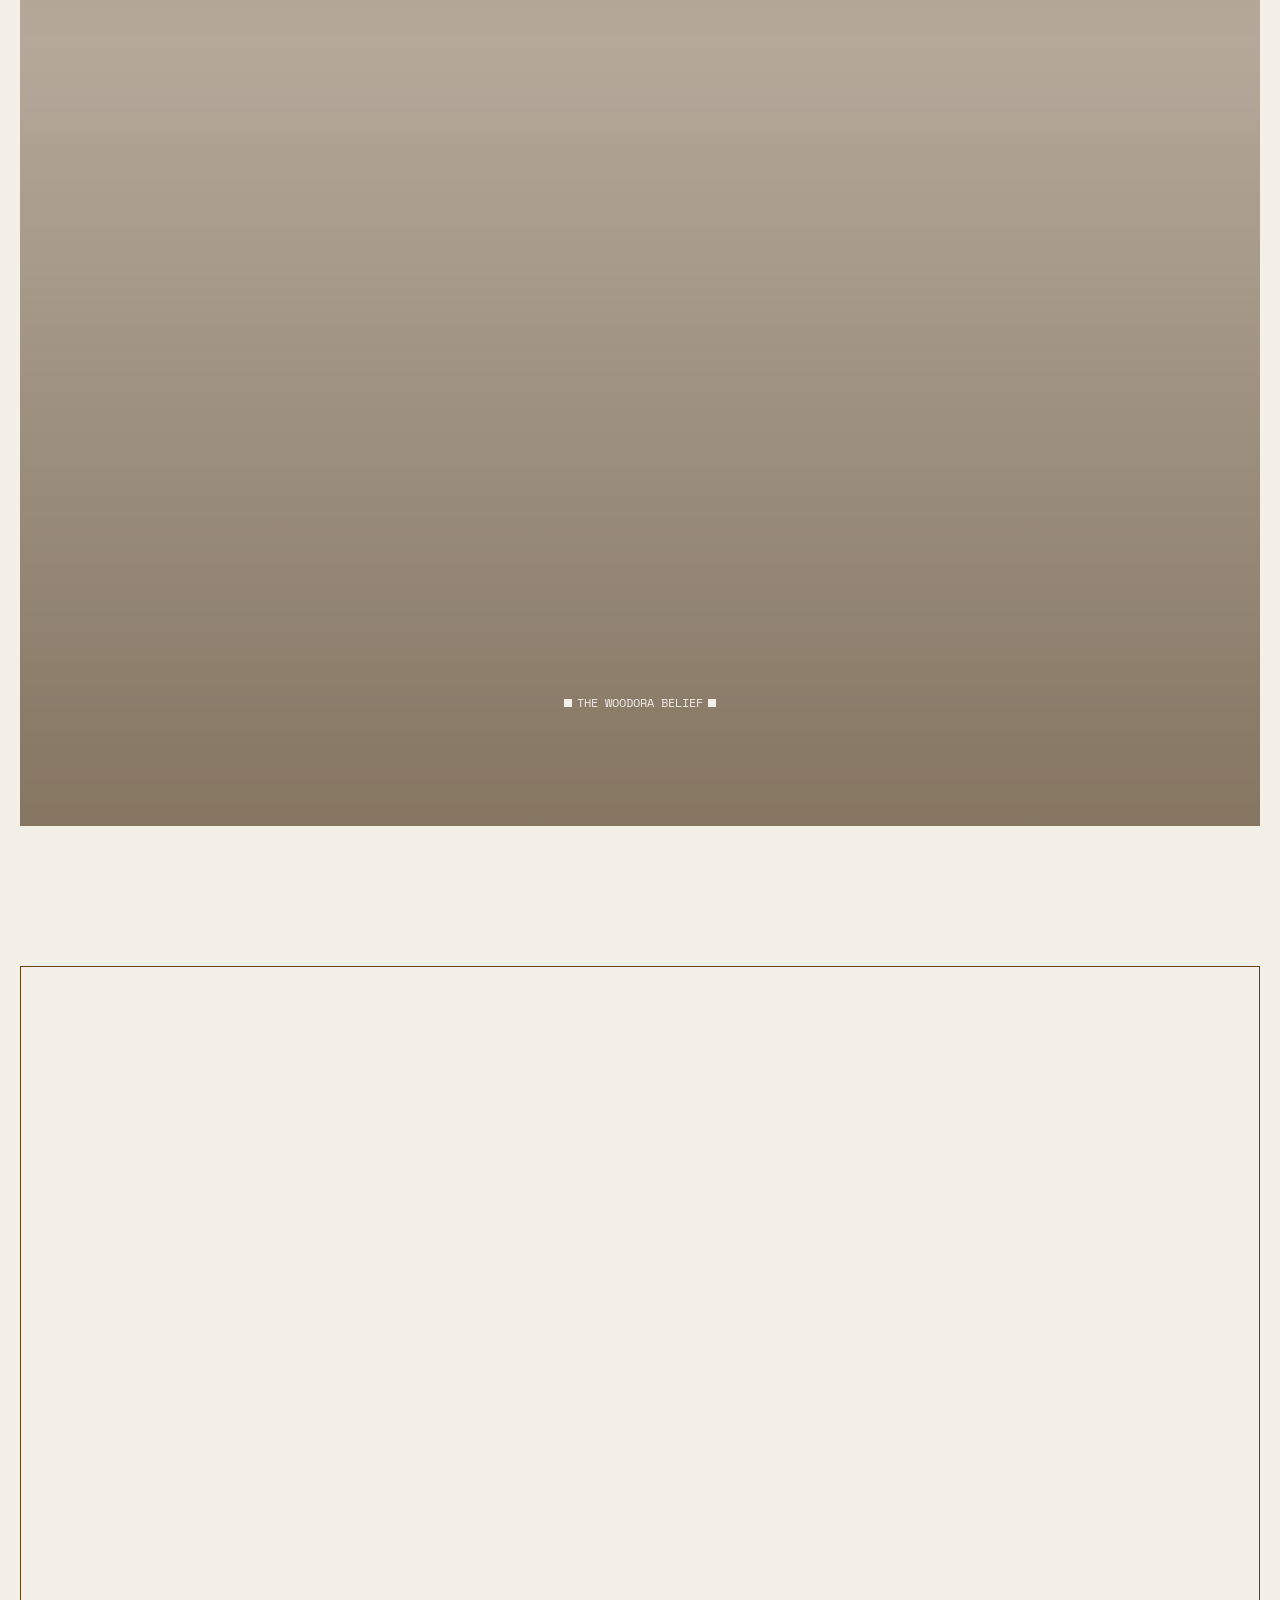
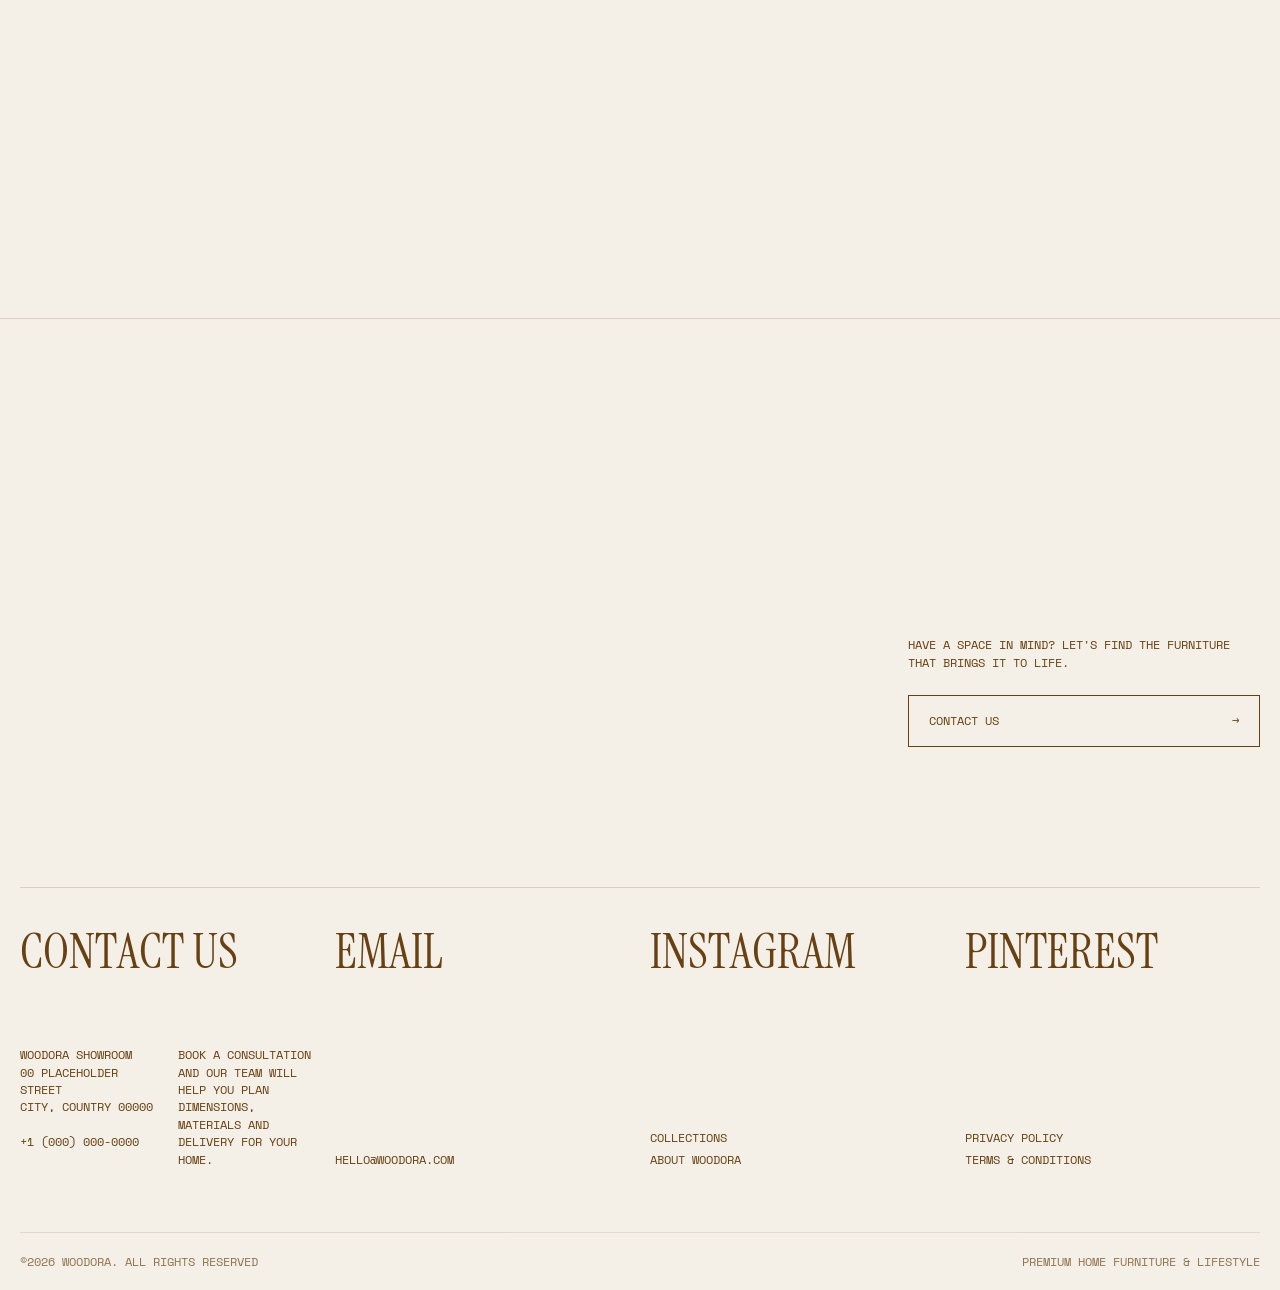
==== commit 6b75d05d: "Remove the preloader; hero plays its letter reveal on load Co-Authored-By: Claude Opus 5.5 <noreply@" ====
--- a/index.html
+++ b/index.html
@@ -33,11 +33,6 @@
 
 <body data-page="home">
   <div class="page-wrapper">
-
-    <!-- Loader (images injected by home.js) -->
-    <div class="loader_root is-home" id="loader" data-loader-type="home-page" aria-hidden="true">
-      <div class="loader_progressbar"><div class="loader_line" id="loader-line"></div></div>
-    </div>
 
     <!-- 01 · Header / Navigation -->
     <div data-layout="header"></div>
--- a/assets/css/components.css
+++ b/assets/css/components.css
@@ -307,6 +307,7 @@
 .card_image-wrapper,
 .card_letter-wrapper {
   position: relative;
+  display: block;
   aspect-ratio: 346 / 415;
   overflow: hidden;
 }
@@ -331,6 +332,8 @@
 }
 .card_wave-image.is-2 { filter: sepia(0.25) brightness(0.92); }
 .card_wave-image.is-3 { filter: none; }
+/* Hover label sits inside the image frame, never over the title row */
+.card_media { position: relative; }
 .card_hover-label {
   position: absolute;
   left: var(--gutter);
@@ -346,14 +349,16 @@
   transition: opacity 0.5s var(--ease-out), transform 0.6s var(--ease-custom);
 }
 .card_quick-add {
-  height: 1.75rem;
+  height: 1.875rem;
   padding: 0 0.75rem;
-  border: 1px solid var(--line-light);
-  background: rgba(36, 35, 33, 0.25);
-  backdrop-filter: blur(4px);
+  border: 1px solid var(--main);
+  background: var(--bg);
+  color: var(--main);
+  text-shadow: none;
+  white-space: nowrap;
   transition: background-color 0.4s, color 0.4s;
 }
-.card_quick-add:hover { background: var(--bg); color: var(--main); }
+.card_quick-add:hover { background: var(--main); color: var(--bg); }
 @media (hover: hover) {
   .card_root:hover .card_hover-label { opacity: 1; transform: translateY(0); }
 }
@@ -365,7 +370,26 @@
 }
 .card_title { font-size: var(--fs-caption); font-weight: 600; }
 .card_category { opacity: 0.55; text-align: right; }
-.card_text { margin-top: 1.3125rem; }
+.card_text {
+  display: flex;
+  justify-content: space-between;
+  align-items: center;
+  gap: 1rem;
+  min-height: 1.875rem;
+  margin-top: 0.75rem;
+  padding-right: var(--gutter);
+}
+/* Add to cart sits on the price row and appears on hover (always shown on touch) */
+.card_text .card_quick-add {
+  opacity: 0;
+  transform: translateY(0.375rem);
+  transition: opacity 0.4s var(--ease-out), transform 0.5s var(--ease-custom), background-color 0.4s, color 0.4s;
+}
+.card_root:hover .card_text .card_quick-add,
+.card_text .card_quick-add:focus-visible { opacity: 1; transform: none; }
+@media (hover: none) {
+  .card_text .card_quick-add { opacity: 1; transform: none; }
+}
 .card_letter {
   position: absolute;
   inset: 0;
@@ -632,7 +656,7 @@
   .card_meta { flex-direction: column; gap: 0.25rem; padding-top: 0.75rem; }
   .card_category { text-align: left; }
   .card_text { margin-top: 0.5rem; }
-  .card_quick-add { display: none; }
+  .card_text { flex-direction: column; align-items: flex-start; gap: 0.5rem; padding-right: 0; }
   .footer_content { grid-template-columns: 1fr; }
   .footer_section { min-height: 0; }
   .footer_bottom { flex-direction: column; }
